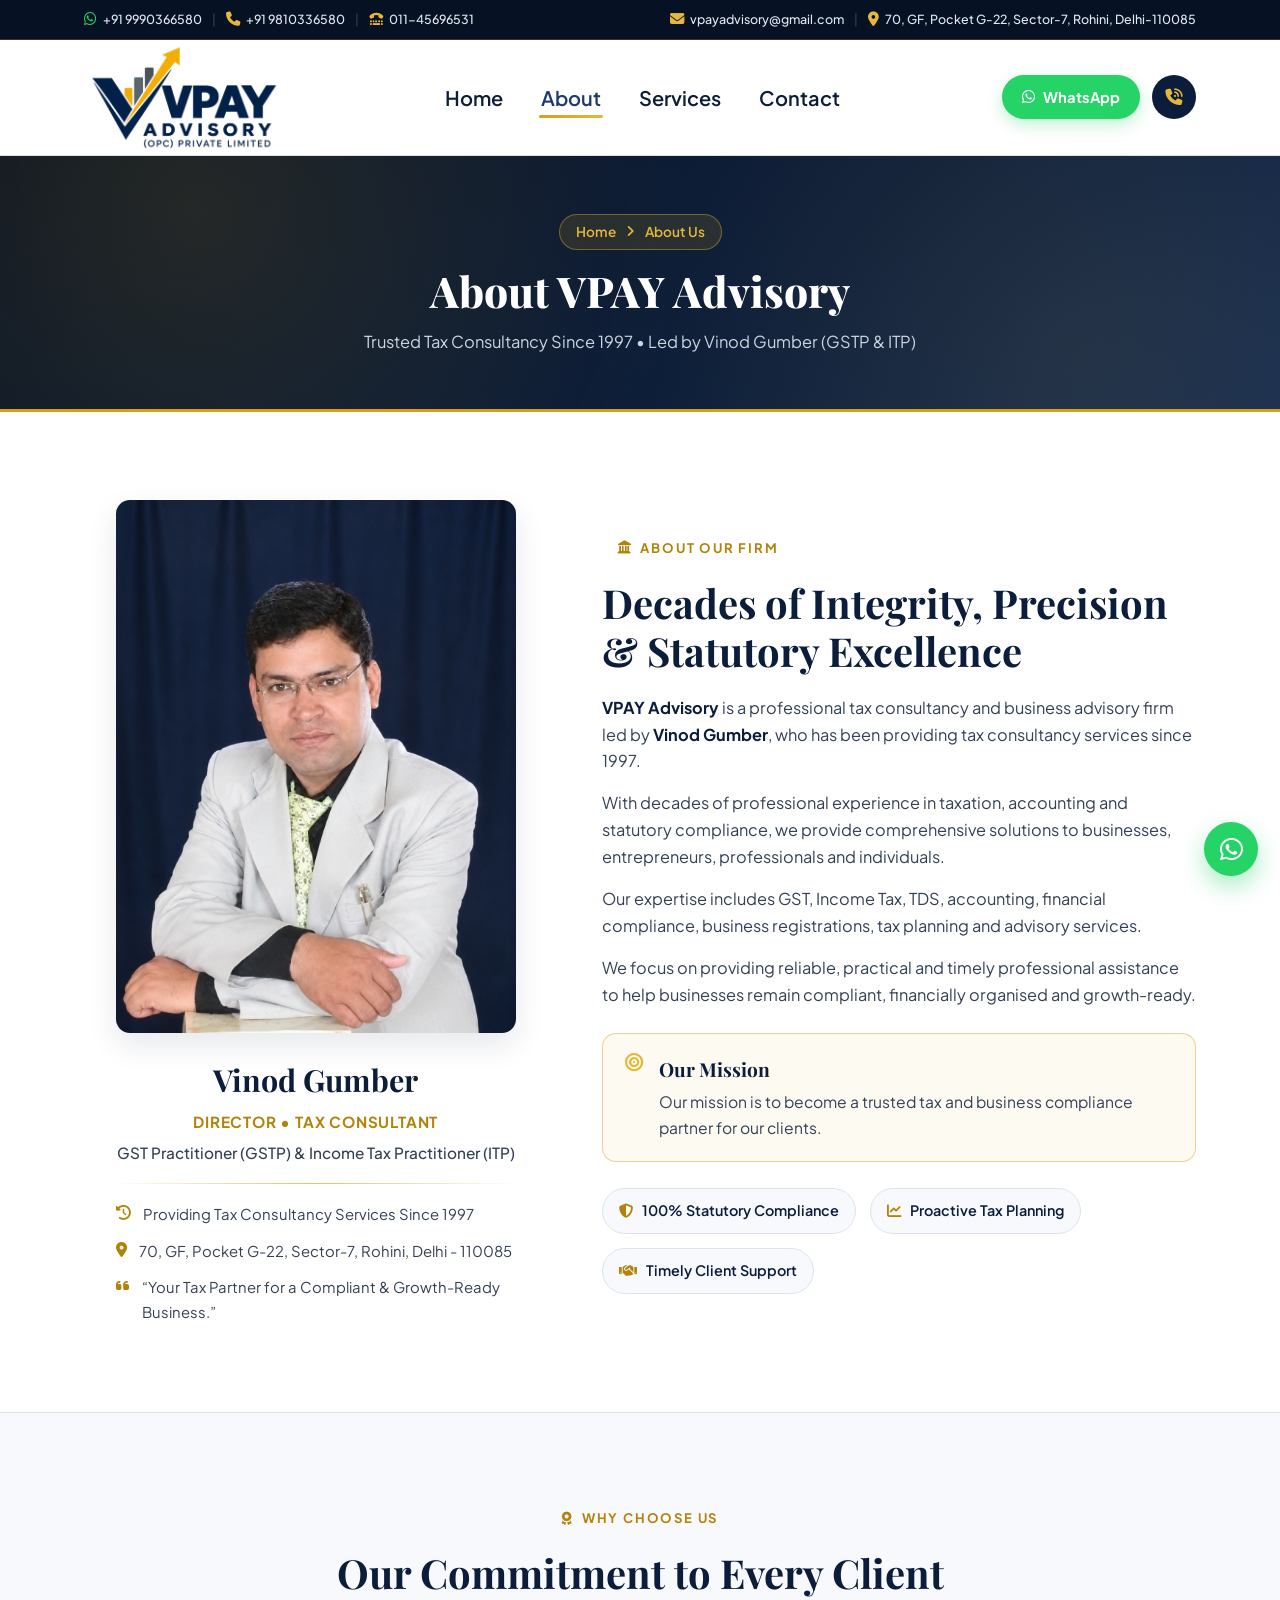
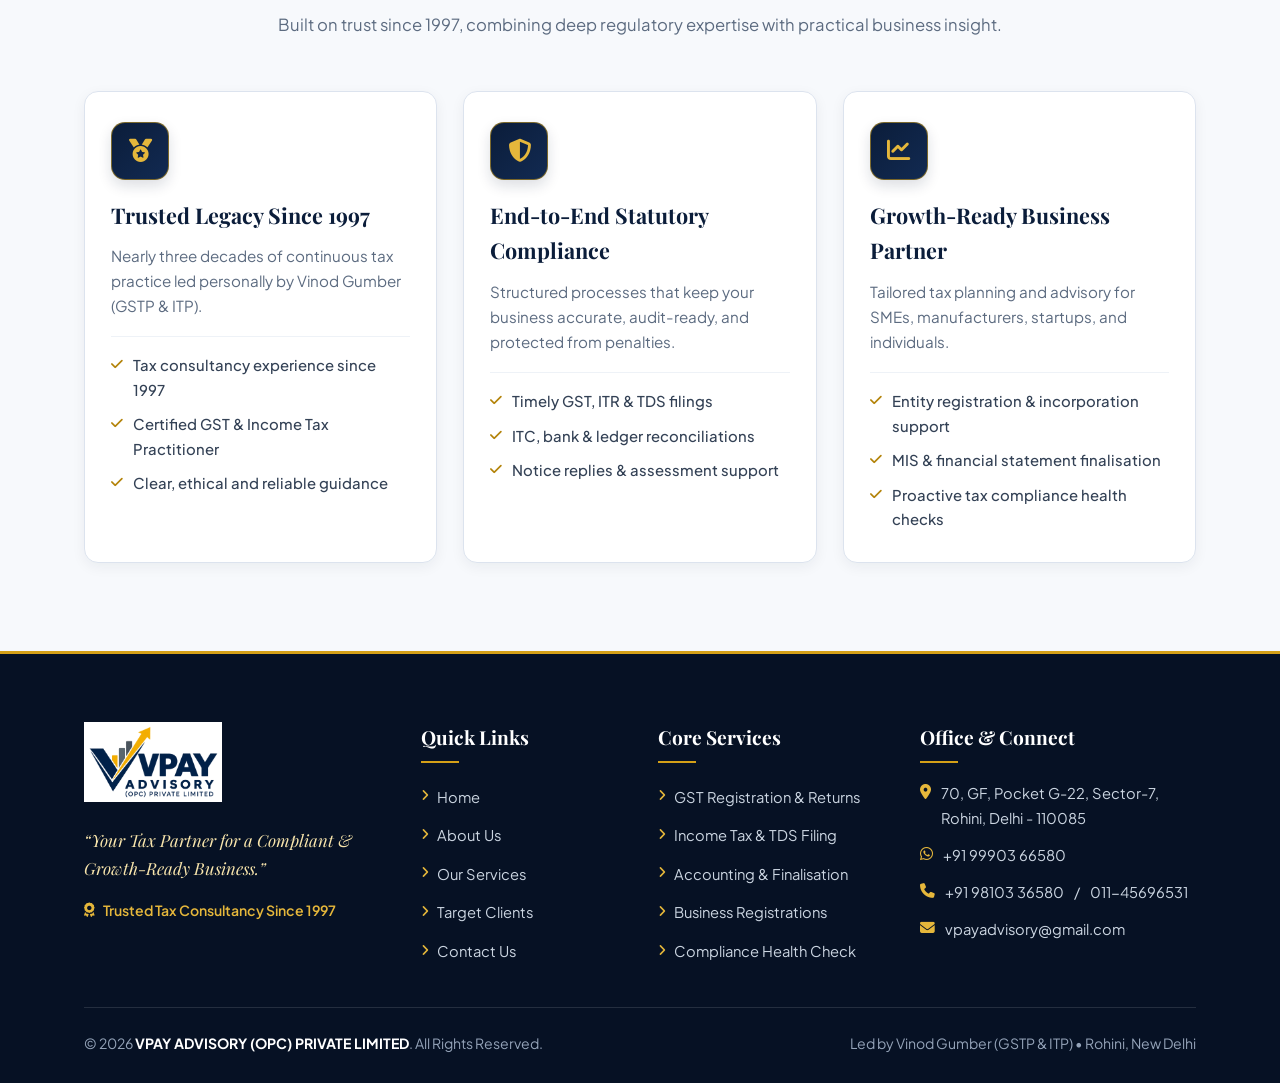
==== about.html @ 795fad79 "first commit" ====
<!DOCTYPE html>
<html lang="en">
<head>
    <meta charset="UTF-8">
    <meta name="viewport" content="width=device-width, initial-scale=1.0">
    <meta name="description" content="About VPAY Advisory (OPC) Private Limited - Trusted Tax Consultancy Since 1997 led by Vinod Gumber (GSTP & ITP) in Rohini, New Delhi.">
    <title>About Us | VPAY Advisory (OPC) Private Limited</title>

    <!-- Google Fonts: Playfair Display (Classic Serif Headings) & Plus Jakarta Sans (Clean Corporate Body) -->
    <link rel="preconnect" href="https://fonts.googleapis.com">
    <link rel="preconnect" href="https://fonts.gstatic.com" crossorigin>
    <link href="https://fonts.googleapis.com/css2?family=Playfair+Display:ital,wght@0,600;0,700;0,800;1,600&family=Plus+Jakarta+Sans:wght@400;500;600;700;800&display=swap" rel="stylesheet">

    <!-- Font Awesome Icons -->
    <link rel="stylesheet" href="https://cdnjs.cloudflare.com/ajax/libs/font-awesome/6.5.2/css/all.min.css" crossorigin="anonymous" referrerpolicy="no-referrer" />

    <!-- Animate.css -->
    <link rel="stylesheet" href="https://cdnjs.cloudflare.com/ajax/libs/animate.css/4.1.1/animate.min.css" />

    <!-- Project Stylesheets -->
    <link rel="stylesheet" href="style/style.css">
    <link rel="stylesheet" href="style/responsive.css">
</head>
<body>

    <!-- ================= TOPBAR ================= -->
    <div class="topbar" id="top">
        <div class="container topbar-inner">
            <div class="topbar-left">
                <a href="https://wa.me/919990366580" target="_blank" rel="noopener noreferrer" class="topbar-link" title="WhatsApp Us">
                    <i class="fa-brands fa-whatsapp"></i>
                    <span>+91 9990366580</span>
                </a>
                <span class="topbar-sep">|</span>
                <a href="tel:+919810336580" class="topbar-link" title="Call Mobile">
                    <i class="fa-solid fa-phone"></i>
                    <span>+91 9810336580</span>
                </a>
                <span class="topbar-sep">|</span>
                <a href="tel:01145696531" class="topbar-link" title="Call Office Landline">
                    <i class="fa-solid fa-tty"></i>
                    <span>011-45696531</span>
                </a>
            </div>

            <div class="topbar-right">
                <a href="mailto:vpayadvisory@gmail.com" class="topbar-link" title="Email VPAY Advisory">
                    <i class="fa-solid fa-envelope"></i>
                    <span>vpayadvisory@gmail.com</span>
                </a>
                <span class="topbar-sep">|</span>
                <a href="mailto:vinodstp@gmail.com" class="topbar-link topbar-email-alt" title="Email Vinod Gumber">
                    <i class="fa-regular fa-envelope"></i>
                    <span>vinodstp@gmail.com</span>
                </a>
                <span class="topbar-sep topbar-loc-sep">|</span>
                <a href="https://maps.app.goo.gl/ZeMpQtfTUURZ7Gvc9" target="_blank" rel="noopener noreferrer" class="topbar-link topbar-location" title="View Office Location on Google Maps">
                    <i class="fa-solid fa-location-dot"></i>
                    <span>70, GF, Pocket G-22, Sector-7, Rohini, Delhi-110085</span>
                </a>
            </div>
        </div>
    </div>

    <!-- ================= NAVBAR ================= -->
    <header class="navbar-wrapper" id="navbar">
        <div class="container navbar-inner">
            <a href="index.html" class="brand-logo" aria-label="VPAY Advisory Home">
                <img src="assets/vpay-logo.png" alt="VPAY Advisory (OPC) Private Limited Logo">
            </a>

            <nav class="nav-menu" id="navMenu" aria-label="Primary Navigation">
                <ul class="nav-links">
                    <li><a href="index.html" class="nav-link">Home</a></li>
                    <li><a href="about.html" class="nav-link active">About</a></li>
                    <li><a href="services.html" class="nav-link">Services</a></li>
                    <li><a href="contact.html" class="nav-link">Contact</a></li>
                </ul>
                <div class="nav-mobile-actions">
                    <a href="https://wa.me/919990366580" target="_blank" rel="noopener noreferrer" class="btn-whatsapp">
                        <i class="fa-brands fa-whatsapp"></i>
                        <span>WhatsApp</span>
                    </a>
                    <a href="tel:+919810336580" class="btn-call-icon" aria-label="Call +91 9810336580" title="Call +91 9810336580">
                        <i class="fa-solid fa-phone-volume"></i>
                    </a>
                </div>
            </nav>

            <div class="nav-actions">
                <a href="https://wa.me/919990366580" target="_blank" rel="noopener noreferrer" class="btn-whatsapp">
                    <i class="fa-brands fa-whatsapp"></i>
                    <span>WhatsApp</span>
                </a>
                <a href="tel:+919810336580" class="btn-call-icon" aria-label="Call +91 9810336580" title="Call +91 9810336580">
                    <i class="fa-solid fa-phone-volume"></i>
                </a>
                <button class="hamburger" id="hamburgerBtn" aria-label="Toggle Menu" aria-expanded="false">
                    <i class="fa-solid fa-bars"></i>
                </button>
            </div>
        </div>
    </header>

    <main>
        <!-- ================= PAGE BANNER ================= -->
        <section class="page-banner-section">
            <div class="hero-bg-pattern"></div>
            <div class="container">
                <div class="page-banner-inner">
                    <div class="page-breadcrumb animate__animated animate__fadeInUp">
                        <a href="index.html">Home</a>
                        <i class="fa-solid fa-angle-right"></i>
                        <span>About Us</span>
                    </div>
                    <h1 class="page-banner-title animate__animated animate__fadeInUp">About VPAY Advisory</h1>
                    <p class="page-banner-desc animate__animated animate__fadeInUp">
                        Trusted Tax Consultancy Since 1997 &bull; Led by Vinod Gumber (GSTP &amp; ITP)
                    </p>
                </div>
            </div>
        </section>

        <!-- ================= ABOUT US SECTION ================= -->
        <section class="about-section section-padding" id="about">
            <div class="container">
                <div class="about-grid">
                    <div class="about-visual-col">
                        <div class="director-showcase animate__animated animate__fadeInUp">
                            <div class="director-photo-wrap">
                                <img src="assets/ca.png" alt="Vinod Gumber - Director, GSTP &amp; ITP, VPAY Advisory" class="director-photo">
                            </div>

                            <div class="director-info-below">
                               
                                <h3>Vinod Gumber</h3>
                                <p class="director-role">Director &bull; Tax Consultant</p>
                                <p class="director-credentials">
                                    GST Practitioner (GSTP) &amp; Income Tax Practitioner (ITP)
                                </p>

                                <div class="director-divider"></div>

                                <ul class="director-meta-list">
                                    <li>
                                        <i class="fa-solid fa-clock-rotate-left"></i>
                                        <span>Providing Tax Consultancy Services Since 1997</span>
                                    </li>
                                    <li>
                                        <i class="fa-solid fa-location-dot"></i>
                                        <span>70, GF, Pocket G-22, Sector-7, Rohini, Delhi - 110085</span>
                                    </li>
                                    <li>
                                        <i class="fa-solid fa-quote-left"></i>
                                        <span>“Your Tax Partner for a Compliant &amp; Growth-Ready Business.”</span>
                                    </li>
                                </ul>
                            </div>
                        </div>
                    </div>

                    <div class="about-content-col">
                        <span class="section-eyebrow animate__animated animate__fadeInUp">
                            <i class="fa-solid fa-landmark"></i> About Our Firm
                        </span>
                        <h2 class="section-title animate__animated animate__fadeInUp">
                            Decades of Integrity, Precision &amp; Statutory Excellence
                        </h2>

                        <p class="about-paragraph animate__animated animate__fadeInUp">
                            <strong>VPAY Advisory</strong> is a professional tax consultancy and business advisory firm led by <strong>Vinod Gumber</strong>, who has been providing tax consultancy services since 1997.
                        </p>
                        <p class="about-paragraph animate__animated animate__fadeInUp">
                            With decades of professional experience in taxation, accounting and statutory compliance, we provide comprehensive solutions to businesses, entrepreneurs, professionals and individuals.
                        </p>
                        <p class="about-paragraph animate__animated animate__fadeInUp">
                            Our expertise includes GST, Income Tax, TDS, accounting, financial compliance, business registrations, tax planning and advisory services.
                        </p>
                        <p class="about-paragraph animate__animated animate__fadeInUp">
                            We focus on providing reliable, practical and timely professional assistance to help businesses remain compliant, financially organised and growth-ready.
                        </p>

                        <div class="mission-box animate__animated animate__fadeInUp">
                            <div class="mission-icon">
                                <i class="fa-solid fa-bullseye"></i>
                            </div>
                            <div>
                                <h4>Our Mission</h4>
                                <p>Our mission is to become a trusted tax and business compliance partner for our clients.</p>
                            </div>
                        </div>

                        <div class="about-pillars">
                            <div class="pillar-item animate__animated animate__fadeInUp">
                                <i class="fa-solid fa-shield-halved"></i>
                                <span>100% Statutory Compliance</span>
                            </div>
                            <div class="pillar-item animate__animated animate__fadeInUp">
                                <i class="fa-solid fa-chart-line"></i>
                                <span>Proactive Tax Planning</span>
                            </div>
                            <div class="pillar-item animate__animated animate__fadeInUp">
                                <i class="fa-solid fa-handshake"></i>
                                <span>Timely Client Support</span>
                            </div>
                        </div>
                    </div>
                </div>
            </div>
        </section>

        <!-- ================= WHY CHOOSE VPAY ADVISORY (3 BOXES) ================= -->
        <section class="about-more-section section-padding">
            <div class="container">
                <div class="section-header text-center">
                    <span class="section-eyebrow animate__animated animate__fadeInUp">
                        <i class="fa-solid fa-award"></i> Why Choose Us
                    </span>
                    <h2 class="section-title animate__animated animate__fadeInUp">
                        Our Commitment to Every Client
                    </h2>
                    <p class="section-desc animate__animated animate__fadeInUp">
                        Built on trust since 1997, combining deep regulatory expertise with practical business insight.
                    </p>
                </div>

                <div class="about-more-grid">
                    <!-- Box 1 -->
                    <article class="about-more-card animate__animated animate__fadeInUp">
                        <div class="about-more-icon">
                            <i class="fa-solid fa-medal"></i>
                        </div>
                        <h3>Trusted Legacy Since 1997</h3>
                        <p>
                            Nearly three decades of continuous tax practice led personally by Vinod Gumber (GSTP &amp; ITP).
                        </p>
                        <ul class="about-more-list">
                            <li><i class="fa-solid fa-check"></i> Tax consultancy experience since 1997</li>
                            <li><i class="fa-solid fa-check"></i> Certified GST &amp; Income Tax Practitioner</li>
                            <li><i class="fa-solid fa-check"></i> Clear, ethical and reliable guidance</li>
                        </ul>
                    </article>

                    <!-- Box 2 -->
                    <article class="about-more-card animate__animated animate__fadeInUp">
                        <div class="about-more-icon">
                            <i class="fa-solid fa-shield-halved"></i>
                        </div>
                        <h3>End-to-End Statutory Compliance</h3>
                        <p>
                            Structured processes that keep your business accurate, audit-ready, and protected from penalties.
                        </p>
                        <ul class="about-more-list">
                            <li><i class="fa-solid fa-check"></i> Timely GST, ITR &amp; TDS filings</li>
                            <li><i class="fa-solid fa-check"></i> ITC, bank &amp; ledger reconciliations</li>
                            <li><i class="fa-solid fa-check"></i> Notice replies &amp; assessment support</li>
                        </ul>
                    </article>

                    <!-- Box 3 -->
                    <article class="about-more-card animate__animated animate__fadeInUp">
                        <div class="about-more-icon">
                            <i class="fa-solid fa-chart-line"></i>
                        </div>
                        <h3>Growth-Ready Business Partner</h3>
                        <p>
                            Tailored tax planning and advisory for SMEs, manufacturers, startups, and individuals.
                        </p>
                        <ul class="about-more-list">
                            <li><i class="fa-solid fa-check"></i> Entity registration &amp; incorporation support</li>
                            <li><i class="fa-solid fa-check"></i> MIS &amp; financial statement finalisation</li>
                            <li><i class="fa-solid fa-check"></i> Proactive tax compliance health checks</li>
                        </ul>
                    </article>
                </div>
            </div>
        </section>
    </main>

    <!-- ================= FOOTER ================= -->
    <footer class="footer">
        <div class="container">
            <div class="footer-grid">
                <div class="footer-brand">
                    <div class="footer-logo-box">
                        <img src="assets/vpay-logo.png" alt="VPAY Advisory Logo">
                    </div>
                    <p class="footer-tagline">
                        “Your Tax Partner for a Compliant &amp; Growth-Ready Business.”
                    </p>
                    <p class="footer-trust">
                        <i class="fa-solid fa-award"></i> Trusted Tax Consultancy Since 1997
                    </p>
                </div>

                <div class="footer-col">
                    <h4>Quick Links</h4>
                    <ul class="footer-links">
                        <li><a href="index.html"><i class="fa-solid fa-angle-right"></i> Home</a></li>
                        <li><a href="about.html"><i class="fa-solid fa-angle-right"></i> About Us</a></li>
                        <li><a href="services.html"><i class="fa-solid fa-angle-right"></i> Our Services</a></li>
                        <li><a href="index.html#clients"><i class="fa-solid fa-angle-right"></i> Target Clients</a></li>
                        <li><a href="contact.html"><i class="fa-solid fa-angle-right"></i> Contact Us</a></li>
                    </ul>
                </div>

                <div class="footer-col">
                    <h4>Core Services</h4>
                    <ul class="footer-links">
                        <li><a href="services.html"><i class="fa-solid fa-angle-right"></i> GST Registration &amp; Returns</a></li>
                        <li><a href="services.html"><i class="fa-solid fa-angle-right"></i> Income Tax &amp; TDS Filing</a></li>
                        <li><a href="services.html"><i class="fa-solid fa-angle-right"></i> Accounting &amp; Finalisation</a></li>
                        <li><a href="services.html"><i class="fa-solid fa-angle-right"></i> Business Registrations</a></li>
                        <li><a href="services.html"><i class="fa-solid fa-angle-right"></i> Compliance Health Check</a></li>
                    </ul>
                </div>

                <div class="footer-col">
                    <h4>Office &amp; Connect</h4>
                    <ul class="footer-contact-list">
                        <li>
                            <i class="fa-solid fa-location-dot"></i>
                            <a href="https://maps.app.goo.gl/ZeMpQtfTUURZ7Gvc9" target="_blank" rel="noopener noreferrer">
                                70, GF, Pocket G-22, Sector-7, Rohini, Delhi - 110085
                            </a>
                        </li>
                        <li>
                            <i class="fa-brands fa-whatsapp"></i>
                            <a href="https://wa.me/919990366580" target="_blank" rel="noopener noreferrer">+91 99903 66580</a>
                        </li>
                        <li>
                            <i class="fa-solid fa-phone"></i>
                            <a href="tel:+919810336580">+91 98103 36580</a> / <a href="tel:01145696531">011-45696531</a>
                        </li>
                        <li>
                            <i class="fa-solid fa-envelope"></i>
                            <a href="mailto:vpayadvisory@gmail.com">vpayadvisory@gmail.com</a>
                        </li>
                    </ul>
                </div>
            </div>

            <div class="footer-bottom">
                <p>&copy; <span id="currentYear">2026</span> <strong>VPAY ADVISORY (OPC) PRIVATE LIMITED</strong>. All Rights Reserved.</p>
                <p class="footer-director">Led by Vinod Gumber (GSTP &amp; ITP) &bull; Rohini, New Delhi</p>
            </div>
        </div>
    </footer>

    <!-- Back to Top & Floating WhatsApp -->
    <a href="https://wa.me/919990366580" target="_blank" rel="noopener noreferrer" class="floating-whatsapp" aria-label="Chat on WhatsApp" title="Chat on WhatsApp">
        <i class="fa-brands fa-whatsapp"></i>
    </a>
    <button id="backToTop" class="back-to-top" aria-label="Back to Top" title="Back to Top">
        <i class="fa-solid fa-chevron-up"></i>
    </button>

    <script src="script/script.js"></script>
</body>
</html>
---- style/style.css ----
/* ==========================================================================
   VPAY ADVISORY (OPC) PRIVATE LIMITED - MAIN STYLESHEET
   Palette: Dark Navy Blue, Gold, White
   Style: Classic, Elegant, Premium, Clean & Professional
   ========================================================================== */

:root {
    --navy-950: #061124;
    --navy-900: #0b1d3a;
    --navy-800: #122a52;
    --navy-700: #1c3b6e;
    --gold-500: #d4a017;
    --gold-400: #e5b73b;
    --gold-600: #b38309;
    --gold-100: #fbf4e0;
    --gold-50: #fdfaf2;
    --white: #ffffff;
    --off-white: #f7f9fc;
    --slate-100: #eef2f7;
    --slate-200: #dce3ee;
    --slate-500: #5c6b80;
    --slate-700: #334155;
    --text-dark: #0f172a;
    --whatsapp: #25d366;
    --whatsapp-dark: #1ebe57;

    --font-heading: 'Playfair Display', Georgia, serif;
    --font-body: 'Plus Jakarta Sans', -apple-system, BlinkMacSystemFont, 'Segoe UI', sans-serif;

    --shadow-sm: 0 4px 14px rgba(11, 29, 58, 0.06);
    --shadow-md: 0 12px 30px rgba(11, 29, 58, 0.1);
    --shadow-lg: 0 20px 50px rgba(6, 17, 36, 0.22);
    --radius-sm: 8px;
    --radius-md: 14px;
    --radius-lg: 20px;
    --transition: all 0.3s cubic-bezier(0.25, 0.8, 0.25, 1);
}

/* Reset & Base */
*,
*::before,
*::after {
    box-sizing: border-box;
    margin: 0;
    padding: 0;
}

html {
    scroll-behavior: smooth;
    font-size: 16px;
}

body {
    font-family: var(--font-body);
    color: var(--text-dark);
    background-color: var(--white);
    line-height: 1.65;
    overflow-x: hidden;
    -webkit-font-smoothing: antialiased;
}
::-webkit-scrollbar {
    width: 3.5px;
}

::-webkit-scrollbar-track {
    background: #ffffff;
}

::-webkit-scrollbar-thumb {
    background: #061124;
    border-radius: 10px;
}

::-webkit-scrollbar-thumb:hover {
    background: #061124de;
}
img {
    max-width: 100%;
    height: auto;
    display: block;
}

a {
    color: inherit;
    text-decoration: none;
    transition: var(--transition);
}

ul {
    list-style: none;
}

.container {
    width: 100%;
    max-width: 1320px;
    margin: 0 auto;
    padding: 0 24px;
}

.section-padding {
    padding: 88px 0;
}

.text-center {
    text-align: center;
}

/* Scroll Reveal Helper (used with Animate.css animate__fadeInUp) */
.reveal-pending {
    opacity: 0;
}

/* Shared Section Typography */
.section-header {
    max-width: 760px;
    margin: 0 auto 52px;
}

.section-eyebrow {
    display: inline-flex;
    align-items: center;
    gap: 8px;
    font-size: 0.82rem;
    font-weight: 700;
    text-transform: uppercase;
    letter-spacing: 1.8px;
    color: var(--gold-600);
    /* background-color: var(--gold-100); */
    /* border: 1px solid rgba(212, 160, 23, 0.35); */
    padding: 6px 16px;
    border-radius: 50px;
    margin-bottom: 14px;
}

.section-title {
    font-family: var(--font-heading);
    font-size: 2.5rem;
    font-weight: 700;
    color: var(--navy-900);
    line-height: 1.2;
    margin-bottom: 14px;
}

.section-desc {
    color: var(--slate-500);
    font-size: 1.04rem;
}

/* Buttons */
.btn-primary-gold {
    display: inline-flex;
    align-items: center;
    justify-content: center;
    gap: 10px;
    background: linear-gradient(135deg, var(--gold-400), var(--gold-500));
    color: #fff;
    font-weight: 700;
    font-size: 0.96rem;
    padding: 14px 28px;
    border-radius: var(--radius-sm);
    border: 1px solid var(--gold-400);
    box-shadow: 0 8px 20px rgba(212, 160, 23, 0.28);
    cursor: pointer;
    transition: var(--transition);
}

.btn-primary-gold:hover {
    background: linear-gradient(135deg, #f0c54d, var(--gold-400));
    transform: translateY(-2px);
    box-shadow: 0 12px 26px rgba(212, 160, 23, 0.38);
}

.btn-outline-light {
    display: inline-flex;
    align-items: center;
    justify-content: center;
    gap: 10px;
    background: transparent;
    color: var(--white);
    font-weight: 600;
    font-size: 0.96rem;
    padding: 14px 26px;
    border-radius: var(--radius-sm);
    border: 1.5px solid rgba(255, 255, 255, 0.4);
    cursor: pointer;
    transition: var(--transition);
}

.btn-outline-light:hover {
    border-color: var(--gold-400);
    color: var(--gold-400);
    background: rgba(255, 255, 255, 0.06);
    transform: translateY(-2px);
}

.btn-navy-outline {
    display: inline-flex;
    align-items: center;
    justify-content: center;
    gap: 10px;
    background: transparent;
    color: var(--navy-900);
    font-weight: 700;
    font-size: 0.96rem;
    padding: 14px 24px;
    border-radius: var(--radius-sm);
    border: 1.5px solid var(--navy-900);
    cursor: pointer;
    transition: var(--transition);
}

.btn-navy-outline:hover {
    background: var(--navy-900);
    color: var(--white);
}

/* ==========================================================================
   1. TOPBAR
   ========================================================================== */
.topbar {
    background-color: var(--navy-950);
    color: #e2e8f0;
    font-size: 0.83rem;
    border-bottom: 1px solid rgba(212, 160, 23, 0.25);
    padding: 9px 0;
}

.topbar-inner {
    display: flex;
    align-items: center;
    justify-content: space-between;
    gap: 16px;
    flex-wrap: wrap;
}

.topbar-left,
.topbar-right {
    display: flex;
    align-items: center;
    flex-wrap: wrap;
    gap: 10px;
}

.topbar-link {
    display: inline-flex;
    align-items: center;
    gap: 6px;
    color: #e2e8f0;
    font-weight: 500;
}

.topbar-link i {
    color: var(--gold-400);
    font-size: 0.9rem;
}

.topbar-link .fa-whatsapp {
    color: var(--whatsapp);
}

.topbar-link:hover {
    color: var(--gold-400);
}

.topbar-sep {
    color: rgba(255, 255, 255, 0.22);
    user-select: none;
}

/* ==========================================================================
   2. NAVBAR
   ========================================================================== */
.navbar-wrapper {
    position: sticky;
    top: 0;
    z-index: 1000;
    background-color: rgba(255, 255, 255, 0.97);
    backdrop-filter: blur(10px);
    border-bottom: 1px solid var(--slate-200);
    transition: var(--transition);
}

.navbar-wrapper.scrolled {
    box-shadow: 0 8px 24px rgba(11, 29, 58, 0.1);
}

.navbar-inner {
    display: flex;
    align-items: center;
    justify-content: space-between;
    /* height: 82px; */
    gap: 24px;
}

.brand-logo img {
    height: 115px;
    width: auto;
    object-fit: contain;
}

.nav-menu {
    display: flex;
    align-items: center;
}

.nav-links {
    display: flex;
    align-items: center;
    gap: 34px;
}

.nav-link {
    position: relative;
    font-weight: 600;
    font-size: 20px;
    color: var(--navy-900);
    padding: 8px 2px;
}

.nav-link::after {
    content: "";
    position: absolute;
    left: 0;
    bottom: 0;
    width: 0;
    height: 2.5px;
    background: linear-gradient(90deg, var(--gold-500), var(--gold-400));
    transition: width 0.3s ease;
    border-radius: 2px;
}

.nav-link:hover,
.nav-link.active {
    color: var(--navy-700);
}

.nav-link:hover::after,
.nav-link.active::after {
    width: 100%;
}

.nav-actions {
    display: flex;
    align-items: center;
    gap: 12px;
}

.nav-mobile-actions {
    display: none;
}

.btn-whatsapp {
    display: inline-flex;
    align-items: center;
    gap: 8px;
    background-color: var(--whatsapp);
    color: var(--white);
    font-weight: 700;
    font-size: 0.92rem;
    padding: 10px 20px;
    border-radius: 50px;
    box-shadow: 0 6px 16px rgba(37, 211, 102, 0.28);
}

.btn-whatsapp:hover {
    background-color: var(--whatsapp-dark);
    transform: translateY(-2px);
}

.btn-call-icon {
    display: inline-flex;
    align-items: center;
    justify-content: center;
    width: 44px;
    height: 44px;
    border-radius: 50%;
    background-color: var(--navy-900);
    color: var(--gold-400);
    /* border: 1.5px solid var(--gold-500); */
    font-size: 1.05rem;
}

.btn-call-icon:hover {
    background-color: var(--gold-500);
    color: var(--navy-950);
    transform: translateY(-2px);
}

.hamburger {
    display: none;
    align-items: center;
    justify-content: center;
    width: 54px;
    height: 54px;
    border-radius: var(--radius-sm);
    /* background-color: var(--off-white); */
    /* border: 1px solid var(--slate-200); */
    border: 0;
    background-color: transparent;
    color: var(--navy-900);
    font-size: 1.25rem;
    cursor: pointer;
}

/* ==========================================================================
   3. HERO & CLIENT BANNER SECTION
   ========================================================================== */
.hero-section {
    position: relative;
    background: linear-gradient(135deg, var(--navy-950) 0%, var(--navy-900) 58%, var(--navy-800) 100%);
    color: var(--white);
    padding: 68px 0 84px;
    overflow: hidden;
}

.hero-bg-pattern {
    position: absolute;
    inset: 0;
    background-image:
        radial-gradient(circle at 15% 20%, rgba(212, 160, 23, 0.14) 0%, transparent 45%),
        radial-gradient(circle at 85% 80%, rgba(229, 183, 59, 0.1) 0%, transparent 45%);
    pointer-events: none;
}

.hero-grid {
    position: relative;
    z-index: 2;
    display: grid;
    grid-template-columns: 1.02fr 1.12fr;
    align-items: center;
    gap: 44px;
}

.hero-badge {
    display: inline-flex;
    align-items: center;
    gap: 9px;
    /* background: rgba(212, 160, 23, 0.16); */
    /* border: 1px solid rgba(229, 183, 59, 0.55); */
    color: var(--gold-400);
    font-weight: 700;
    font-size: 0.88rem;
    letter-spacing: 0.6px;
    padding: 8px 0px;
    border-radius: 50px;
    margin-bottom: 20px;
}

.hero-title {
    font-family: var(--font-heading);
    font-size: 3.15rem;
    font-weight: 800;
    line-height: 1.12;
    letter-spacing: 0.5px;
    color: var(--white);
    margin-bottom: 14px;
}

.hero-subtitle-legal {
    display: block;
    font-family: var(--font-body);
    font-size: 1.12rem;
    font-weight: 600;
    letter-spacing: 3px;
    color: var(--gold-400);
    margin-top: 8px;
}

.hero-tagline {
    font-family: var(--font-heading);
    font-style: italic;
    font-size: 1.32rem;
    color: #f8e5ac;
    margin-bottom: 16px;
    padding-left: 16px;
    border-left: 3px solid var(--gold-400);
}

.hero-lead {
    color: #cbd5e1;
    font-size: 1rem;
    max-width: 580px;
    margin-bottom: 28px;
}

.hero-lead strong {
    color: var(--white);
}

.hero-cta-group {
    display: flex;
    align-items: center;
    flex-wrap: wrap;
    gap: 14px;
    margin-bottom: 34px;
}

.hero-highlights {
    display: grid;
    grid-template-columns: repeat(3, 1fr);
    gap: 14px;
    padding-top: 22px;
    border-top: 1px solid rgba(255, 255, 255, 0.14);
}

.hero-highlight-item {
    display: flex;
    align-items: center;
    gap: 11px;
}

.hero-highlight-item i {
    width: 38px;
    height: 38px;
    border-radius: 10px;
    /* background: rgba(212, 160, 23, 0.16); */
    /* border: 1px solid rgba(229, 183, 59, 0.35); */
    color: var(--gold-400);
    display: inline-flex;
    align-items: center;
    justify-content: center;
    font-size: 1rem;
    flex-shrink: 0;
}

.hero-highlight-item strong {
    display: block;
    font-size: 0.92rem;
    color: var(--white);
    line-height: 1.2;
}

.hero-highlight-item span {
    font-size: 0.78rem;
    color: #94a3b8;
}

/* Client Banner Showcase */
.hero-banner-wrap {
    display: flex;
    flex-direction: column;
    gap: 14px;
}

.banner-frame {
    position: relative;
    /* border-radius: var(--radius-lg); */
    padding: 7px;
    /* background: linear-gradient(135deg, var(--gold-400), rgba(212, 160, 23, 0.35), var(--gold-500)); */
    /* box-shadow: var(--shadow-lg); */
}

.banner-img {
    width: 100%;
    border-radius: 14px;
    object-fit: cover;
}

.banner-caption-strip {
    display: flex;
    align-items: center;
    justify-content: center;
    flex-wrap: wrap;
    gap: 20px;
    /* background: rgba(255, 255, 255, 0.07); */
    /* border: 1px solid rgba(229, 183, 59, 0.3); */
    border-radius: 50px;
    padding: 10px 20px;
    font-size: 0.88rem;
    font-weight: 600;
    color: #f8fafc;
}

.banner-caption-strip span {
    display: inline-flex;
    align-items: center;
    gap: 7px;
}

.banner-caption-strip i {
    color: var(--gold-400);
}

/* ==========================================================================
   4. PROFILE TRUST STRIP
   ========================================================================== */
.profile-strip-section {
    background-color: var(--off-white);
    padding: 36px 0;
    border-bottom: 1px solid var(--slate-200);
}

.profile-strip-grid {
    display: grid;
    grid-template-columns: repeat(4, 1fr);
    gap: 20px;
}

.profile-stat-card {
    display: flex;
    align-items: center;
    gap: 15px;
    background: var(--white);
    padding: 20px;
    border-radius: var(--radius-md);
    border: 1px solid var(--slate-200);
    /* border-left: 4px solid var(--gold-500); */
    box-shadow: var(--shadow-sm);
}

.stat-icon {
    width: 48px;
    height: 48px;
    border-radius: 12px;
    background: var(--navy-900);
    color: var(--gold-400);
    display: flex;
    align-items: center;
    justify-content: center;
    font-size: 1.2rem;
    flex-shrink: 0;
}

.stat-label {
    display: block;
    font-size: 0.76rem;
    text-transform: uppercase;
    letter-spacing: 0.8px;
    font-weight: 700;
    color: var(--gold-600);
    margin-bottom: 3px;
}

.stat-info h3 {
    font-size: 0.96rem;
    font-weight: 700;
    color: var(--navy-900);
    line-height: 1.3;
}

/* ==========================================================================
   5. ABOUT US SECTION
   ========================================================================== */
.about-section {
    background-color: var(--white);
}

.about-grid {
    display: grid;
    grid-template-columns: 0.92fr 1.18fr;
    align-items: center;
    gap: 54px;
}

.director-showcase {
    max-width: 400px;
    margin: 0 auto;
    text-align: center;
}

.director-photo-wrap {
    margin-bottom: 22px;
}

.director-photo {
    width: 100%;
    height: auto;
    border-radius: var(--radius-md);
    box-shadow: var(--shadow-md);
    object-fit: cover;
}

.director-info-below {
    text-align: center;
}

.legacy-pill {
    display: inline-flex;
    align-items: center;
    gap: 6px;
    background: linear-gradient(135deg, var(--gold-400), var(--gold-500));
    color: var(--navy-950);
    font-size: 0.8rem;
    font-weight: 800;
    padding: 6px 14px;
    border-radius: 50px;
    margin-bottom: 12px;
}

.director-info-below h3 {
    font-family: var(--font-heading);
    font-size: 1.9rem;
    color: var(--navy-900);
    margin-bottom: 4px;
}

.director-role {
    color: var(--gold-600);
    font-weight: 700;
    font-size: 0.95rem;
    letter-spacing: 0.8px;
    text-transform: uppercase;
    margin-bottom: 6px;
}

.director-credentials {
    color: var(--slate-700);
    font-size: 0.96rem;
    font-weight: 500;
}

.director-divider {
    height: 1px;
    background: linear-gradient(90deg, transparent, rgba(212, 160, 23, 0.65), transparent);
    margin: 18px 0;
}

.director-meta-list {
    text-align: left;
    display: flex;
    flex-direction: column;
    gap: 12px;
}

.director-meta-list li {
    display: flex;
    align-items: flex-start;
    gap: 12px;
    font-size: 0.93rem;
    color: var(--slate-700);
}

.director-meta-list li i {
    color: var(--gold-600);
    margin-top: 4px;
    flex-shrink: 0;
}

.about-content-col .section-title {
    margin-bottom: 20px;
}

.about-paragraph {
    color: var(--slate-700);
    margin-bottom: 15px;
    font-size: 1.02rem;
}

.about-paragraph strong {
    color: var(--navy-900);
}

.mission-box {
    display: flex;
    align-items: flex-start;
    gap: 16px;
    background: var(--gold-50);
    border: 1px solid rgba(212, 160, 23, 0.45);
    /* border-left: 5px solid var(--gold-500); */
    border-radius: var(--radius-md);
    padding: 20px 22px;
    margin: 24px 0 26px;
}

.mission-icon {
    /* width: 44px;
    height: 44px; */
    border-radius: 10px;
    /* background: var(--navy-900); */
    color: var(--gold-400);
    display: flex;
    align-items: center;
    justify-content: center;
    font-size: 1.15rem;
    flex-shrink: 0;
}

.mission-box h4 {
    font-family: var(--font-heading);
    color: var(--navy-900);
    font-size: 1.2rem;
    margin-bottom: 4px;
}

.mission-box p {
    color: var(--slate-700);
    font-size: 0.98rem;
}

.about-pillars {
    display: flex;
    flex-wrap: wrap;
    gap: 14px;
}

.pillar-item {
    display: inline-flex;
    align-items: center;
    gap: 9px;
    background: var(--off-white);
    border: 1px solid var(--slate-200);
    padding: 10px 16px;
    border-radius: 50px;
    font-size: 0.9rem;
    font-weight: 600;
    color: var(--navy-900);
}

.pillar-item i {
    color: var(--gold-600);
}

/* ==========================================================================
   6. SERVICES SECTION
   ========================================================================== */
.services-section {
    background-color: var(--off-white);
    border-top: 1px solid var(--slate-200);
    border-bottom: 1px solid var(--slate-200);
}

.service-filters {
    display: flex;
    align-items: center;
    justify-content: center;
    flex-wrap: wrap;
    gap: 10px;
    margin-bottom: 40px;
}

.filter-btn {
    display: inline-flex;
    align-items: center;
    gap: 8px;
    background: var(--white);
    color: var(--navy-900);
    border: 1px solid var(--slate-200);
    padding: 10px 18px;
    border-radius: 50px;
    font-family: var(--font-body);
    font-size: 0.88rem;
    font-weight: 600;
    cursor: pointer;
    transition: var(--transition);
}

.filter-btn i {
    color: var(--gold-600);
}

.filter-btn:hover {
    border-color: var(--gold-500);
    color: var(--navy-900);
}

.filter-btn.active {
    background: var(--navy-900);
    color: var(--white);
    border-color: var(--navy-900);
    box-shadow: 0 6px 16px rgba(11, 29, 58, 0.18);
}

.filter-btn.active i {
    color: var(--gold-400);
}

.services-grid {
    display: grid;
    grid-template-columns: repeat(3, 1fr);
    gap: 26px;
}

.service-card {
    background: var(--white);
    border: 1px solid var(--slate-200);
    /* border-top: 4px solid var(--navy-900); */
    border-radius: var(--radius-md);
    padding: 28px;
    display: flex;
    flex-direction: column;
    box-shadow: var(--shadow-sm);
    transition: var(--transition);
}

.service-card:hover {
    transform: translateY(-6px);
    border-top-color: var(--gold-500);
    box-shadow: var(--shadow-md);
}

.service-card.hidden-card {
    display: none;
}

.service-card-header {
    display: flex;
    align-items: center;
    gap: 16px;
    padding-bottom: 18px;
    margin-bottom: 18px;
    border-bottom: 1px solid var(--slate-100);
}

.service-logo-badge {
    /* width: 58px;
    height: 58px; */
    border-radius: 14px;
    /* background: linear-gradient(135deg, var(--navy-900), var(--navy-800)); */
    color: var(--gold-400);
    /* border: 1.5px solid rgba(212, 160, 23, 0.55); */
    display: flex;
    align-items: center;
    justify-content: center;
    font-size: 1.5rem;
    flex-shrink: 0;
    /* box-shadow: 0 6px 14px rgba(11, 29, 58, 0.15); */
}

.service-code {
    display: block;
    font-size: 0.74rem;
    font-weight: 700;
    text-transform: uppercase;
    letter-spacing: 1.2px;
    color: var(--gold-600);
    margin-bottom: 3px;
}

.service-heading-group h3 {
    font-family: var(--font-heading);
    font-size: 1.32rem;
    color: var(--navy-900);
    line-height: 1.25;
}

.service-list {
    display: flex;
    flex-direction: column;
    gap: 10px;
    margin-bottom: 24px;
    flex: 1;
}

.service-list li {
    display: flex;
    align-items: flex-start;
    gap: 10px;
    font-size: 0.94rem;
    color: var(--slate-700);
}

.service-list li i {
    color: var(--gold-600);
    font-size: 0.82rem;
    margin-top: 5px;
    flex-shrink: 0;
}

.service-card-footer {
    padding-top: 16px;
    border-top: 1px solid var(--slate-100);
}

.service-cta {
    display: inline-flex;
    align-items: center;
    gap: 8px;
    font-size: 0.92rem;
    font-weight: 700;
    color: var(--navy-900);
}

.service-cta i {
    color: var(--gold-600);
    transition: transform 0.25s ease;
}

.service-cta:hover {
    color: var(--gold-600);
}

.service-cta:hover i {
    transform: translateX(4px);
}

/* Callout Service Card */
.service-cta-card {
    background: linear-gradient(155deg, var(--navy-900) 0%, var(--navy-950) 100%);
    border-top-color: var(--gold-400);
    color: var(--white);
    justify-content: center;
}

.service-cta-inner {
    text-align: center;
    display: flex;
    flex-direction: column;
    align-items: center;
    gap: 16px;
}

.service-logo-badge.gold-badge {
    /* background: linear-gradient(135deg, var(--gold-400), var(--gold-500)); */
    color: #fff;
    /* width: 66px;
    height: 66px; */
    font-size: 1.7rem;
}

.service-cta-inner h3 {
    font-family: var(--font-heading);
    font-size: 1.55rem;
    color: var(--white);
}

.service-cta-inner p {
    color: #cbd5e1;
    font-size: 0.95rem;
}

.cta-card-actions {
    display: flex;
    flex-direction: column;
    width: 100%;
    gap: 12px;
    margin-top: 6px;
}

/* ==========================================================================
   7. TARGET CLIENTS SECTION
   ========================================================================== */
.clients-section {
    background-color: var(--white);
}

.clients-grid {
    display: grid;
    grid-template-columns: repeat(4, 1fr);
    gap: 22px;
}

.client-card {
    background: var(--off-white);
    border: 1px solid var(--slate-200);
    border-radius: var(--radius-md);
    padding: 28px 22px;
    text-align: center;
    transition: var(--transition);
}

.client-card:hover {
    background: var(--navy-900);
    border-color: var(--navy-900);
    transform: translateY(-5px);
    box-shadow: var(--shadow-md);
}

.client-icon {
    width: 60px;
    height: 60px;
    margin: 0 auto 16px;
    border-radius: 50%;
    background: var(--white);
    border: 1.5px solid rgba(212, 160, 23, 0.55);
    color: var(--navy-900);
    display: flex;
    align-items: center;
    justify-content: center;
    font-size: 1.4rem;
    transition: var(--transition);
}

.client-card:hover .client-icon {
    background: var(--gold-500);
    color: var(--navy-950);
    border-color: var(--gold-400);
}

.client-card h3 {
    font-size: 1.02rem;
    font-weight: 700;
    color: var(--navy-900);
    line-height: 1.4;
    transition: var(--transition);
}

.client-card:hover h3 {
    color: var(--white);
}

/* ==========================================================================
   8. CONTACT SECTION
   ========================================================================== */
.contact-section {
    background: linear-gradient(180deg, var(--off-white) 0%, #eef3f9 100%);
    border-top: 1px solid var(--slate-200);
}

.contact-grid {
    display: grid;
    grid-template-columns: 0.95fr 1.15fr;
    gap: 32px;
    align-items: stretch;
}

.contact-map-card {
    background: var(--white);
    border-radius: var(--radius-lg);
    overflow: hidden;
    border: 1px solid var(--slate-200);
    box-shadow: var(--shadow-md);
    display: flex;
    min-height: 100%;
}

.contact-map-card iframe {
    width: 100%;
    height: 100%;
    min-height: 450px;
    border: 0;
    display: block;
}

/* ==========================================================================
   INNER PAGE HEADER & ABOUT EXTRA 3 BOXES
   ========================================================================== */
.page-banner-section {
    position: relative;
    background: linear-gradient(135deg, var(--navy-950) 0%, var(--navy-900) 60%, var(--navy-800) 100%);
    color: var(--white);
    padding: 58px 0 54px;
    border-bottom: 3px solid var(--gold-500);
    overflow: hidden;
}

.page-banner-inner {
    position: relative;
    z-index: 2;
    text-align: center;
    max-width: 780px;
    margin: 0 auto;
}

.page-breadcrumb {
    display: inline-flex;
    align-items: center;
    gap: 10px;
    font-size: 0.85rem;
    font-weight: 600;
    color: var(--gold-400);
    background: rgba(212, 160, 23, 0.14);
    border: 1px solid rgba(229, 183, 59, 0.4);
    padding: 6px 16px;
    border-radius: 50px;
    margin-bottom: 16px;
}

.page-breadcrumb a:hover {
    color: var(--white);
}

.page-banner-title {
    font-family: var(--font-heading);
    font-size: 2.65rem;
    font-weight: 800;
    color: var(--white);
    line-height: 1.18;
    margin-bottom: 12px;
}

.page-banner-desc {
    color: #cbd5e1;
    font-size: 1.03rem;
}

.about-more-section {
    background-color: var(--off-white);
    border-top: 1px solid var(--slate-200);
}

.about-more-grid {
    display: grid;
    grid-template-columns: repeat(3, 1fr);
    gap: 26px;
}

.about-more-card {
    background: var(--white);
    border: 1px solid var(--slate-200);
    /* border-top: 4px solid var(--gold-500); */
    border-radius: var(--radius-md);
    padding: 30px 26px;
    box-shadow: var(--shadow-sm);
    transition: var(--transition);
    display: flex;
    flex-direction: column;
}

.about-more-card:hover {
    transform: translateY(-5px);
    box-shadow: var(--shadow-md);
    border-top-color: var(--navy-900);
}

.about-more-icon {
    width: 58px;
    height: 58px;
    border-radius: 14px;
    background: linear-gradient(135deg, var(--navy-900), var(--navy-800));
    color: var(--gold-400);
    border: 1.5px solid rgba(212, 160, 23, 0.55);
    display: flex;
    align-items: center;
    justify-content: center;
    font-size: 1.45rem;
    margin-bottom: 18px;
    box-shadow: 0 6px 14px rgba(11, 29, 58, 0.14);
}

.about-more-card h3 {
    font-family: var(--font-heading);
    font-size: 1.35rem;
    color: var(--navy-900);
    margin-bottom: 10px;
}

.about-more-card p {
    color: var(--slate-500);
    font-size: 0.95rem;
    margin-bottom: 18px;
}

.about-more-list {
    display: flex;
    flex-direction: column;
    gap: 10px;
    padding-top: 16px;
    border-top: 1px solid var(--slate-100);
}

.about-more-list li {
    display: flex;
    align-items: flex-start;
    gap: 10px;
    font-size: 0.93rem;
    font-weight: 500;
    color: var(--slate-700);
}

.about-more-list li i {
    color: var(--gold-600);
    font-size: 0.84rem;
    margin-top: 5px;
    flex-shrink: 0;
}

.contact-info-card {
    background: linear-gradient(160deg, var(--navy-900), var(--navy-950));
    color: var(--white);
    border-radius: var(--radius-lg);
    padding: 34px;
    border: 1px solid rgba(212, 160, 23, 0.35);
    display: flex;
    flex-direction: column;
    justify-content: space-between;
    box-shadow: var(--shadow-md);
}

.contact-card-head {
    padding-bottom: 20px;
    margin-bottom: 22px;
    border-bottom: 1px solid rgba(255, 255, 255, 0.14);
}

.contact-card-head h3 {
    font-family: var(--font-heading);
    font-size: 1.75rem;
    color: var(--white);
    margin-bottom: 4px;
}

.contact-card-head p {
    color: var(--gold-400);
    font-size: 0.9rem;
    font-weight: 600;
    letter-spacing: 0.6px;
}

.contact-items-list {
    display: flex;
    flex-direction: column;
    gap: 16px;
}

.contact-item {
    display: flex;
    align-items: flex-start;
    gap: 14px;
    padding: 10px 12px;
    border-radius: var(--radius-sm);
    background: rgba(255, 255, 255, 0.04);
    border: 1px solid rgba(255, 255, 255, 0.07);
}

a.contact-item:hover {
    background: rgba(212, 160, 23, 0.12);
    border-color: rgba(212, 160, 23, 0.45);
}

.contact-icon {
    width: 42px;
    height: 42px;
    border-radius: 10px;
    background: rgba(212, 160, 23, 0.16);
    color: var(--gold-400);
    display: flex;
    align-items: center;
    justify-content: center;
    font-size: 1.05rem;
    flex-shrink: 0;
}

.contact-icon.whatsapp-ic {
    background: rgba(37, 211, 102, 0.16);
    color: var(--whatsapp);
}

.contact-label {
    display: block;
    font-size: 0.76rem;
    text-transform: uppercase;
    letter-spacing: 0.8px;
    color: #94a3b8;
    margin-bottom: 2px;
}

.contact-item strong,
.contact-sub-link {
    display: block;
    font-size: 0.96rem;
    font-weight: 600;
    color: var(--white);
    word-break: break-word;
}

.contact-sub-link:hover {
    color: var(--gold-400);
}

.contact-socials {
    margin-top: 26px;
    padding-top: 20px;
    border-top: 1px solid rgba(255, 255, 255, 0.14);
}

.socials-heading {
    display: block;
    font-size: 0.85rem;
    font-weight: 600;
    color: #cbd5e1;
    margin-bottom: 12px;
}

.social-links-row {
    display: flex;
    align-items: center;
    flex-wrap: wrap;
    gap: 10px;
}

.social-links-row a {
    width: 40px;
    height: 40px;
    border-radius: 50%;
    background: rgba(255, 255, 255, 0.08);
    border: 1px solid rgba(255, 255, 255, 0.16);
    color: var(--white);
    display: inline-flex;
    align-items: center;
    justify-content: center;
    font-size: 1rem;
}

.social-links-row a:hover {
    background: var(--gold-500);
    color: var(--navy-950);
    border-color: var(--gold-400);
    transform: translateY(-2px);
}

/* Consultation Form Card */
.contact-form-card {
    background: var(--white);
    border-radius: var(--radius-lg);
    padding: 36px;
    border: 1px solid var(--slate-200);
    box-shadow: var(--shadow-md);
}

.contact-form-card h3 {
    font-family: var(--font-heading);
    font-size: 1.75rem;
    color: var(--navy-900);
    margin-bottom: 8px;
}

.form-subtitle {
    color: var(--slate-500);
    font-size: 0.96rem;
    margin-bottom: 24px;
}

.consultation-form {
    display: flex;
    flex-direction: column;
    gap: 18px;
}

.form-row {
    display: grid;
    grid-template-columns: repeat(2, 1fr);
    gap: 18px;
}

.form-group {
    display: flex;
    flex-direction: column;
    gap: 7px;
}

.form-group label {
    font-size: 0.88rem;
    font-weight: 600;
    color: var(--navy-900);
}

.form-group input,
.form-group select,
.form-group textarea {
    width: 100%;
    padding: 12px 14px;
    border-radius: var(--radius-sm);
    border: 1.5px solid var(--slate-200);
    font-family: var(--font-body);
    font-size: 0.95rem;
    color: var(--text-dark);
    background-color: var(--off-white);
    transition: var(--transition);
}

.form-group input:focus,
.form-group select:focus,
.form-group textarea:focus {
    outline: none;
    border-color: var(--gold-500);
    background-color: var(--white);
    box-shadow: 0 0 0 3px rgba(212, 160, 23, 0.16);
}

.form-actions {
    display: flex;
    align-items: center;
    flex-wrap: wrap;
    gap: 14px;
    margin-top: 4px;
}

.form-feedback {
    font-size: 0.9rem;
    font-weight: 600;
    color: var(--navy-800);
    min-height: 20px;
}

/* ==========================================================================
   9. FOOTER
   ========================================================================== */
.footer {
    background-color: var(--navy-950);
    color: #cbd5e1;
    padding: 68px 0 28px;
    border-top: 3px solid var(--gold-500);
}

.footer-grid {
    display: grid;
    grid-template-columns: 1.2fr 0.8fr 0.9fr 1.1fr;
    gap: 36px;
    padding-bottom: 44px;
    border-bottom: 1px solid rgba(255, 255, 255, 0.12);
}

.footer-logo-box {
    display: inline-block;
    background: var(--white);
    /* padding: 10px 16px; */
    /* border-radius: 10px; */
    margin-bottom: 18px;
}

.footer-logo-box img {
    height: 80px;
    width: auto;
}

.footer-tagline {
    font-family: var(--font-heading);
    font-style: italic;
    color: #f8e5ac;
    font-size: 1.05rem;
    margin-bottom: 14px;
}

.footer-trust {
    display: inline-flex;
    align-items: center;
    gap: 8px;
    font-size: 0.88rem;
    font-weight: 600;
    color: var(--gold-400);
}

.footer-col h4 {
    font-family: var(--font-heading);
    color: var(--white);
    font-size: 1.2rem;
    margin-bottom: 18px;
    position: relative;
    padding-bottom: 10px;
}

.footer-col h4::after {
    content: "";
    position: absolute;
    left: 0;
    bottom: 0;
    width: 38px;
    height: 2px;
    background: var(--gold-500);
}

.footer-links {
    display: flex;
    flex-direction: column;
    gap: 11px;
}

.footer-links a {
    display: inline-flex;
    align-items: center;
    gap: 8px;
    font-size: 0.92rem;
    color: #cbd5e1;
}

.footer-links a i {
    color: var(--gold-400);
    font-size: 0.8rem;
}

.footer-links a:hover {
    color: var(--gold-400);
    transform: translateX(4px);
}

.footer-contact-list {
    display: flex;
    flex-direction: column;
    gap: 13px;
    font-size: 0.92rem;
}

.footer-contact-list li {
    display: flex;
    align-items: flex-start;
    gap: 10px;
}

.footer-contact-list li i {
    color: var(--gold-400);
    margin-top: 4px;
    flex-shrink: 0;
}

.footer-contact-list a:hover {
    color: var(--gold-400);
}

.footer-bottom {
    display: flex;
    align-items: center;
    justify-content: space-between;
    flex-wrap: wrap;
    gap: 12px;
    padding-top: 24px;
    font-size: 0.88rem;
    color: #94a3b8;
}

.footer-bottom strong {
    color: var(--white);
}

/* ==========================================================================
   10. FLOATING ACTION BUTTONS
   ========================================================================== */
.floating-whatsapp {
    position: fixed;
    right: 22px;
    bottom: 24px;
    width: 54px;
    height: 54px;
    border-radius: 50%;
    background: var(--whatsapp);
    color: var(--white);
    display: flex;
    align-items: center;
    justify-content: center;
    font-size: 1.65rem;
    box-shadow: 0 10px 24px rgba(37, 211, 102, 0.4);
    z-index: 950;
}

.floating-whatsapp:hover {
    background: var(--whatsapp-dark);
    transform: scale(1.08);
}

.back-to-top {
    position: fixed;
    right: 24px;
    bottom: 90px;
    width: 44px;
    height: 44px;
    border-radius: 50%;
    background: var(--navy-900);
    color: var(--gold-400);
    border: 1.5px solid var(--gold-500);
    display: flex;
    align-items: center;
    justify-content: center;
    font-size: 1rem;
    cursor: pointer;
    opacity: 0;
    visibility: hidden;
    transition: var(--transition);
    z-index: 940;
}

.back-to-top.show {
    opacity: 1;
    visibility: visible;
}

.back-to-top:hover {
    background: var(--gold-500);
    color: var(--navy-950);
}
---- style/responsive.css ----
/* ==========================================================================
   VPAY ADVISORY (OPC) PRIVATE LIMITED - RESPONSIVE STYLESHEET
   ========================================================================== */

/* EXTRA EXTRA LARGE DESKTOPS */
@media (max-width: 1800px) {
    .container {
        max-width: 1340px;
    }
}

/* EXTRA LARGE DESKTOPS */
@media (min-width: 1440px) and (max-width: 1799px) {
    .container {
        max-width: 1320px;
    }

    .hero-title {
        font-size: 3.1rem;
    }
}

/* LARGE DESKTOPS */
@media (min-width: 1200px) and (max-width: 1439px) {
    .container {
        max-width: 1160px;
    }

    .topbar {
        font-size: 0.78rem;
    }

    .topbar-email-alt,
    .topbar-email-alt + .topbar-sep {
        display: none;
    }

    .hero-title {
        font-size: 2.75rem;
    }

    .hero-grid {
        gap: 32px;
    }

    .services-grid {
        gap: 22px;
    }
}

/* 2. MINI DESKTOPS & LANDSCAPE TABLETS (Together) */
@media (min-width: 992px) and (max-width: 1199px) {
    .container {
        max-width: 960px;
    }

    .topbar-inner {
        justify-content: center;
        gap: 8px 18px;
    }

    .topbar-location,
    .topbar-loc-sep {
        display: none;
    }

    .nav-links {
        gap: 22px;
    }

    .hero-section {
        padding: 54px 0 68px;
    }

    .hero-grid {
        grid-template-columns: 1fr;
        gap: 38px;
    }

    .hero-content {
        text-align: center;
    }

    .hero-tagline {
        border-left: none;
        padding-left: 0;
    }

    .hero-lead {
        margin-left: auto;
        margin-right: auto;
    }

    .hero-cta-group {
        justify-content: center;
    }

    .hero-highlights {
        max-width: 680px;
        margin: 0 auto;
    }

    .hero-banner-wrap {
        max-width: 780px;
        margin: 0 auto;
        width: 100%;
    }

    .profile-strip-grid {
        grid-template-columns: repeat(2, 1fr);
    }

    .about-grid {
        grid-template-columns: 1fr 1.1fr;
        gap: 34px;
    }

    .services-grid {
        grid-template-columns: repeat(2, 1fr);
    }

    .clients-grid {
        grid-template-columns: repeat(3, 1fr);
    }

    .contact-grid {
        grid-template-columns: repeat(2, 1fr);
        gap: 24px;
    }

    .footer-grid {
        grid-template-columns: repeat(2, 1fr);
        gap: 32px;
    }
}

/* 3. PORTRAIT TABLETS (Separate) */
@media (min-width: 577px) and (max-width: 991px) {
    .container {
        max-width: 720px;
    }

    .section-padding {
        padding: 68px 0;
    }

    .section-title {
        font-size: 2.05rem;
    }

    .topbar-inner {
        justify-content: center;
        gap: 8px 14px;
    }

    .topbar-location,
    .topbar-loc-sep,
    .topbar-email-alt {
        display: none;
    }

    /* Mobile / Tablet Drawer Nav */
    .hamburger {
        display: inline-flex;
    }

    .nav-actions .btn-whatsapp {
        padding: 9px 15px;
        font-size: 0.85rem;
    }

    .nav-menu {
        position: fixed;
        top: 82px;
        left: 0;
        right: 0;
        background: var(--white);
        border-bottom: 2px solid var(--gold-500);
        box-shadow: 0 18px 36px rgba(11, 29, 58, 0.16);
        padding: 24px;
        flex-direction: column;
        align-items: flex-start;
        gap: 20px;
        transform: translateY(-130%);
        opacity: 0;
        visibility: hidden;
        transition: var(--transition);
        z-index: 990;
    }

    .nav-menu.open {
        transform: translateY(0);
        opacity: 1;
        visibility: visible;
    }

    .nav-links {
        flex-direction: column;
        align-items: flex-start;
        width: 100%;
        gap: 12px;
    }

    .nav-link {
        display: block;
        width: 100%;
        padding: 8px 4px;
        font-size: 1.05rem;
    }

    .nav-mobile-actions {
        display: flex;
        align-items: center;
        gap: 12px;
        padding-top: 10px;
        border-top: 1px solid var(--slate-200);
        width: 100%;
    }

    .hero-section {
        padding: 48px 0 60px;
    }

    .hero-grid {
        grid-template-columns: 1fr;
        gap: 34px;
    }

    .hero-content {
        text-align: center;
    }

    .hero-title {
        font-size: 2.5rem;
    }

    .hero-tagline {
        border-left: none;
        padding-left: 0;
        font-size: 1.2rem;
    }

    .hero-lead {
        margin-left: auto;
        margin-right: auto;
    }

    .hero-cta-group {
        justify-content: center;
    }

    .hero-highlights {
        grid-template-columns: repeat(3, 1fr);
        text-align: left;
    }

    .profile-strip-grid {
        grid-template-columns: repeat(2, 1fr);
    }

    .about-grid {
        grid-template-columns: 1fr;
        gap: 36px;
    }

    .director-showcase {
        max-width: 360px;
    }

    .about-more-grid {
        grid-template-columns: 1fr;
        gap: 22px;
    }

    .page-banner-title {
        font-size: 2.15rem;
    }

    .services-grid {
        grid-template-columns: repeat(2, 1fr);
        gap: 20px;
    }

    .clients-grid {
        grid-template-columns: repeat(2, 1fr);
    }

    .contact-grid {
        grid-template-columns: 1fr;
    }

    .contact-map-card iframe {
        min-height: 380px;
    }

    .footer-grid {
        grid-template-columns: repeat(2, 1fr);
        gap: 28px;
    }
}

/* 4. MOBILE (Separate) */
@media (max-width: 576px) {
    .container {
        padding: 0 16px;
    }

    .section-padding {
        padding: 54px 0;
    }

    .section-header {
        margin-bottom: 34px;
    }

    .section-title {
        font-size: 1.72rem;
    }

    .section-desc {
        font-size: 0.95rem;
    }

    /* Compact Topbar on Mobile */
    .topbar {
        padding: 8px 0;
        font-size: 0.76rem;
    }

    .topbar-inner {
        flex-direction: column;
        align-items: center;
        gap: 5px;
    }

    .topbar-left,
    .topbar-right {
        justify-content: center;
        gap: 8px;
    }

    .topbar-email-alt,
    .topbar-location,
    .topbar-loc-sep {
        display: none;
    }

    /* Navbar on Mobile */
    .navbar-inner {
        /* height: 70px; */
        gap: 10px;
    }

    .brand-logo img {
        height: 64px;
    }

    .nav-actions .btn-whatsapp span {
        display: none;
    }

    .nav-actions .btn-whatsapp {
        width: 40px;
        height: 40px;
        padding: 0;
        justify-content: center;
        font-size: 1.15rem;
    }

    .btn-call-icon {
        width: 40px;
        height: 40px;
        font-size: 0.95rem;
    }

    .hamburger {
        display: inline-flex;
        width: 40px;
        height: 40px;
        font-size: 1.1rem;
    }

    .nav-menu {
        position: fixed;
        top: 70px;
        left: 0;
        right: 0;
        background: var(--white);
        border-bottom: 2px solid var(--gold-500);
        box-shadow: 0 18px 36px rgba(11, 29, 58, 0.18);
        padding: 20px 18px;
        flex-direction: column;
        align-items: flex-start;
        gap: 16px;
        transform: translateY(-135%);
        opacity: 0;
        visibility: hidden;
        transition: var(--transition);
        z-index: 990;
    }

    .nav-menu.open {
        transform: translateY(0);
        opacity: 1;
        visibility: visible;
    }

    .nav-links {
        flex-direction: column;
        align-items: flex-start;
        width: 100%;
        gap: 8px;
    }

    .nav-link {
        display: block;
        width: 100%;
        padding: 8px 4px;
    }

    .nav-mobile-actions {
        display: flex;
        align-items: center;
        gap: 12px;
        width: 100%;
        padding-top: 12px;
        border-top: 1px solid var(--slate-200);
    }

    /* Hero Mobile */
    .hero-section {
        padding: 36px 0 48px;
    }

    .hero-grid {
        grid-template-columns: 1fr;
        gap: 28px;
    }

    .hero-content {
        text-align: center;
    }

    .hero-badge {
        font-size: 0.78rem;
        padding: 6px 14px;
    }

    .hero-title {
        font-size: 2rem;
    }

    .hero-subtitle-legal {
        font-size: 0.88rem;
        letter-spacing: 2px;
    }

    .hero-tagline {
        border-left: none;
        padding-left: 0;
        font-size: 1.08rem;
    }

    .hero-cta-group {
        flex-direction: column;
        width: 100%;
    }

    .hero-cta-group a {
        width: 100%;
    }

    .hero-highlights {
        grid-template-columns: 1fr;
        gap: 12px;
        text-align: left;
    }

    .banner-frame {
        padding: 4px;
        border-radius: 14px;
    }

    .banner-img {
        border-radius: 10px;
    }

    .banner-caption-strip {
        gap: 10px 14px;
        padding: 10px 14px;
        font-size: 0.8rem;
        border-radius: 14px;
    }

    /* Grids Mobile */
    .profile-strip-grid,
    .about-grid,
    .about-more-grid,
    .services-grid,
    .clients-grid,
    .contact-grid,
    .form-row,
    .footer-grid {
        grid-template-columns: 1fr;
    }

    .page-banner-section {
        padding: 40px 0 38px;
    }

    .page-banner-title {
        font-size: 1.85rem;
    }

    .director-showcase {
        max-width: 100%;
    }

    .director-photo-wrap {
        /* max-width: 300px;     */
        margin: 0 auto 18px;
    }

    .director-info-below h3 {
        font-size: 1.65rem;
    }

    .contact-map-card iframe {
        min-height: 320px;
    }

    .service-card,
    .about-more-card,
    .contact-info-card,
    .contact-form-card {
        padding: 22px 18px;
    }

    .service-filters {
        justify-content: flex-start;
        overflow-x: auto;
        flex-wrap: nowrap;
        padding-bottom: 8px;
    }

    .filter-btn {
        white-space: nowrap;
        flex-shrink: 0;
    }

    .form-actions {
        flex-direction: column;
    }

    .form-actions button {
        width: 100%;
    }

    .footer {
        padding: 48px 0 24px;
    }

    .footer-bottom {
        flex-direction: column;
        text-align: center;
    }

    .floating-whatsapp {
        right: 16px;
        bottom: 16px;
        width: 48px;
        height: 48px;
        font-size: 1.45rem;
    }

    .back-to-top {
        right: 18px;
        bottom: 74px;
        width: 40px;
        height: 40px;
    }
}
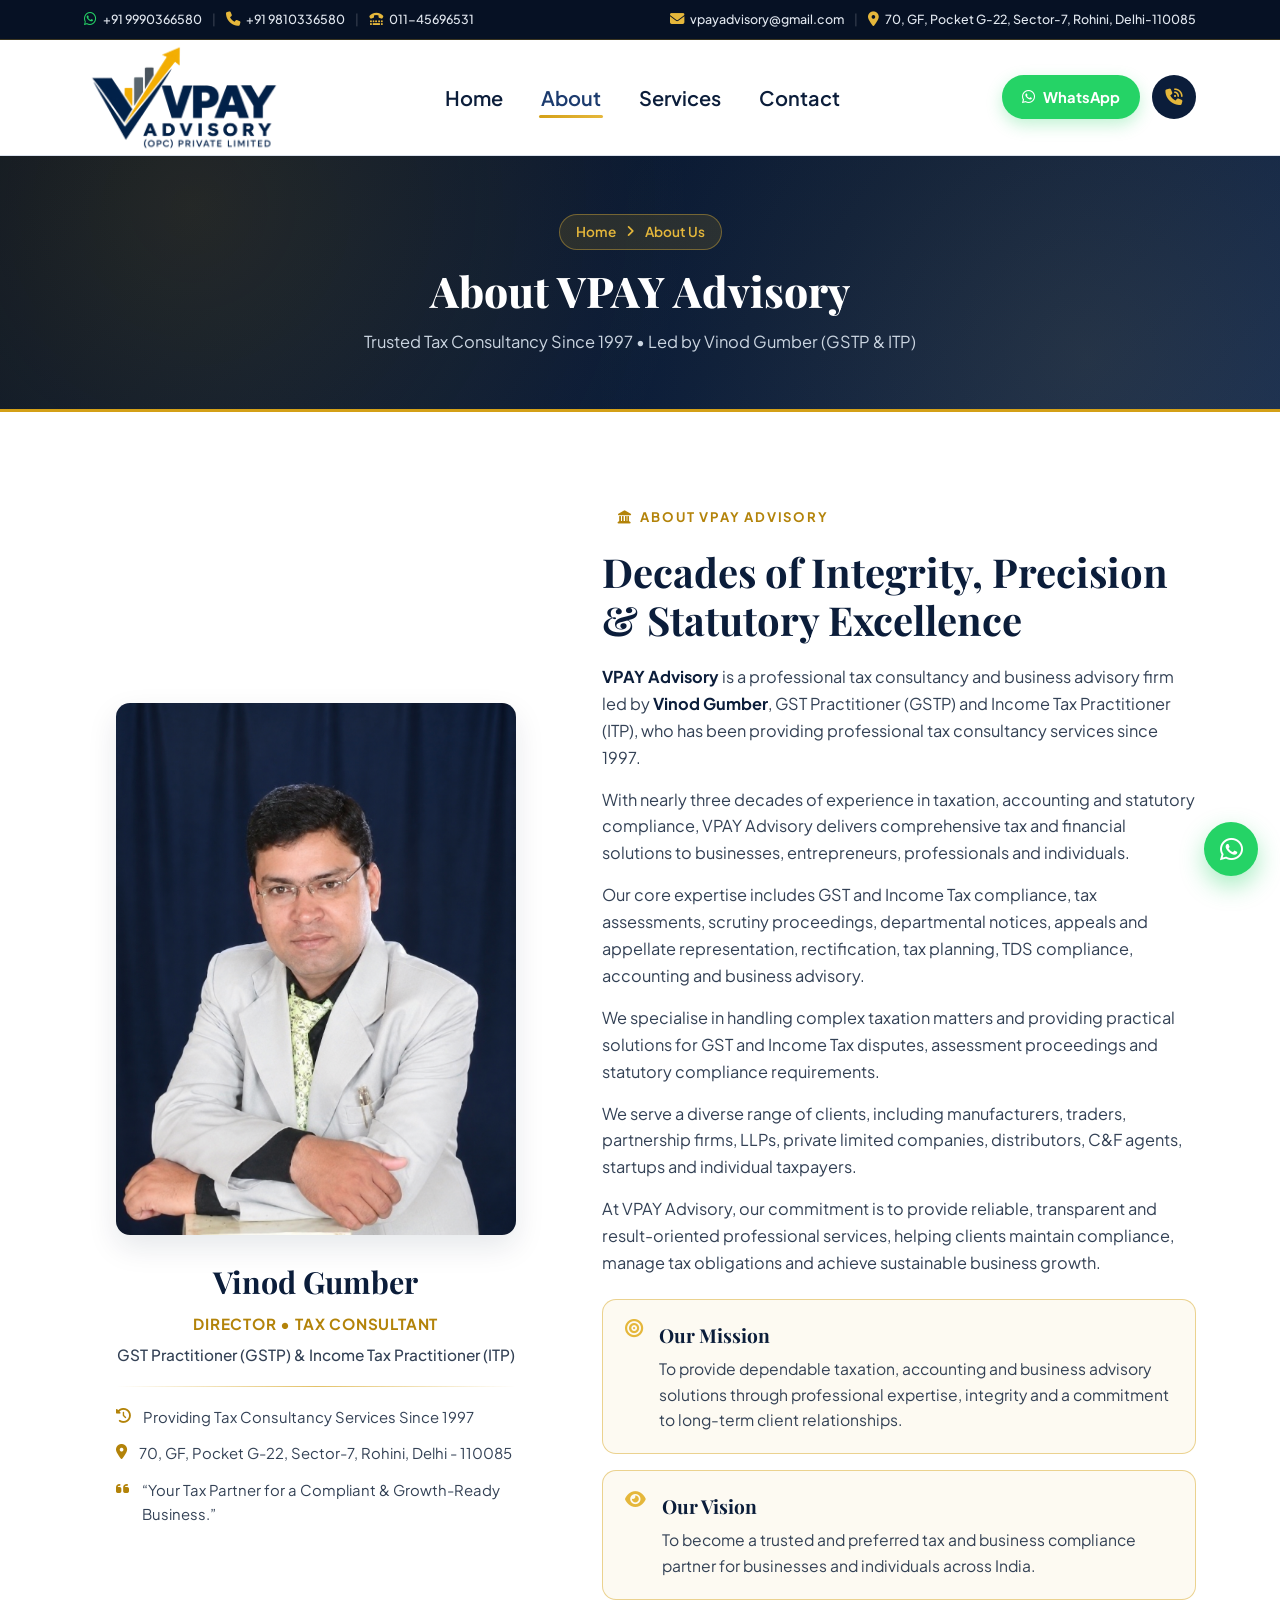
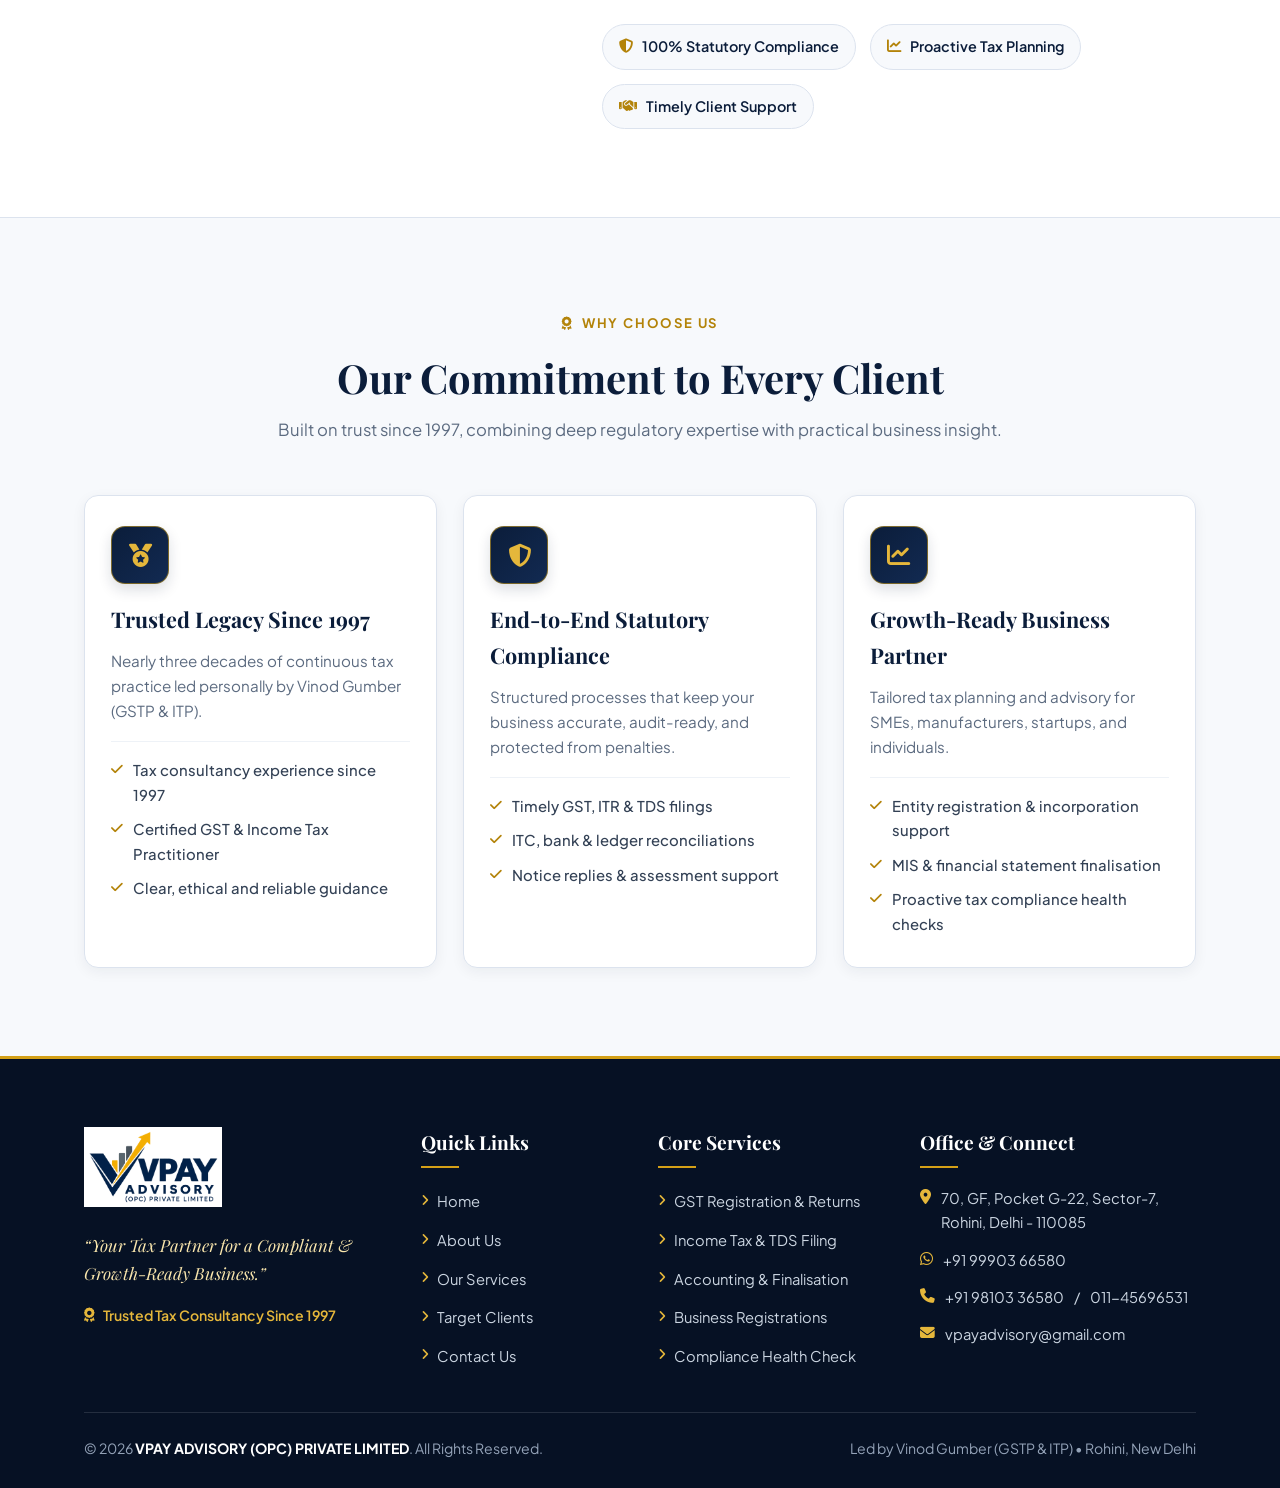
==== commit c64707fb: "changes updated" ====
--- a/about.html
+++ b/about.html
@@ -161,32 +161,50 @@
 
                     <div class="about-content-col">
                         <span class="section-eyebrow animate__animated animate__fadeInUp">
-                            <i class="fa-solid fa-landmark"></i> About Our Firm
+                            <i class="fa-solid fa-landmark"></i> About VPAY Advisory
                         </span>
                         <h2 class="section-title animate__animated animate__fadeInUp">
                             Decades of Integrity, Precision &amp; Statutory Excellence
                         </h2>
 
                         <p class="about-paragraph animate__animated animate__fadeInUp">
-                            <strong>VPAY Advisory</strong> is a professional tax consultancy and business advisory firm led by <strong>Vinod Gumber</strong>, who has been providing tax consultancy services since 1997.
-                        </p>
-                        <p class="about-paragraph animate__animated animate__fadeInUp">
-                            With decades of professional experience in taxation, accounting and statutory compliance, we provide comprehensive solutions to businesses, entrepreneurs, professionals and individuals.
-                        </p>
-                        <p class="about-paragraph animate__animated animate__fadeInUp">
-                            Our expertise includes GST, Income Tax, TDS, accounting, financial compliance, business registrations, tax planning and advisory services.
-                        </p>
-                        <p class="about-paragraph animate__animated animate__fadeInUp">
-                            We focus on providing reliable, practical and timely professional assistance to help businesses remain compliant, financially organised and growth-ready.
-                        </p>
-
-                        <div class="mission-box animate__animated animate__fadeInUp">
-                            <div class="mission-icon">
-                                <i class="fa-solid fa-bullseye"></i>
-                            </div>
-                            <div>
-                                <h4>Our Mission</h4>
-                                <p>Our mission is to become a trusted tax and business compliance partner for our clients.</p>
+                            <strong>VPAY Advisory</strong> is a professional tax consultancy and business advisory firm led by <strong>Vinod Gumber</strong>, GST Practitioner (GSTP) and Income Tax Practitioner (ITP), who has been providing professional tax consultancy services since 1997.
+                        </p>
+                        <p class="about-paragraph animate__animated animate__fadeInUp">
+                            With nearly three decades of experience in taxation, accounting and statutory compliance, VPAY Advisory delivers comprehensive tax and financial solutions to businesses, entrepreneurs, professionals and individuals.
+                        </p>
+                        <p class="about-paragraph animate__animated animate__fadeInUp">
+                            Our core expertise includes GST and Income Tax compliance, tax assessments, scrutiny proceedings, departmental notices, appeals and appellate representation, rectification, tax planning, TDS compliance, accounting and business advisory.
+                        </p>
+                        <p class="about-paragraph animate__animated animate__fadeInUp">
+                            We specialise in handling complex taxation matters and providing practical solutions for GST and Income Tax disputes, assessment proceedings and statutory compliance requirements.
+                        </p>
+                        <p class="about-paragraph animate__animated animate__fadeInUp">
+                            We serve a diverse range of clients, including manufacturers, traders, partnership firms, LLPs, private limited companies, distributors, C&amp;F agents, startups and individual taxpayers.
+                        </p>
+                        <p class="about-paragraph animate__animated animate__fadeInUp">
+                            At VPAY Advisory, our commitment is to provide reliable, transparent and result-oriented professional services, helping clients maintain compliance, manage tax obligations and achieve sustainable business growth.
+                        </p>
+
+                        <div class="mission-vision-wrapper">
+                            <div class="mission-box animate__animated animate__fadeInUp">
+                                <div class="mission-icon">
+                                    <i class="fa-solid fa-bullseye"></i>
+                                </div>
+                                <div>
+                                    <h4>Our Mission</h4>
+                                    <p>To provide dependable taxation, accounting and business advisory solutions through professional expertise, integrity and a commitment to long-term client relationships.</p>
+                                </div>
+                            </div>
+
+                            <div class="mission-box animate__animated animate__fadeInUp">
+                                <div class="mission-icon">
+                                    <i class="fa-solid fa-eye"></i>
+                                </div>
+                                <div>
+                                    <h4>Our Vision</h4>
+                                    <p>To become a trusted and preferred tax and business compliance partner for businesses and individuals across India.</p>
+                                </div>
                             </div>
                         </div>
 
--- a/style/style.css
+++ b/style/style.css
@@ -787,6 +787,40 @@
     font-size: 0.98rem;
 }
 
+.mission-vision-wrapper {
+    display: flex;
+    flex-direction: column;
+    gap: 16px;
+    margin: 22px 0 24px;
+}
+
+.mission-vision-wrapper .mission-box {
+    margin: 0;
+}
+
+.pillar-link {
+    background: var(--navy-900);
+    color: var(--white);
+    border-color: var(--navy-900);
+    transition: var(--transition);
+}
+
+.pillar-link i {
+    color: var(--gold-400);
+    transition: transform 0.25s ease;
+}
+
+.pillar-link:hover {
+    background: var(--gold-500);
+    color: var(--navy-950);
+    border-color: var(--gold-500);
+}
+
+.pillar-link:hover i {
+    color: var(--navy-950);
+    transform: translateX(4px);
+}
+
 .about-pillars {
     display: flex;
     flex-wrap: wrap;
@@ -1111,6 +1145,19 @@
     box-shadow: var(--shadow-md);
     display: flex;
     min-height: 100%;
+}
+
+.contact-map-full {
+    margin-top: 36px;
+    width: 100%;
+}
+
+.contact-map-full iframe {
+    width: 100%;
+    height: 420px;
+    min-height: 420px;
+    border: 0;
+    display: block;
 }
 
 .contact-map-card iframe {
--- a/style/responsive.css
+++ b/style/responsive.css
@@ -289,6 +289,11 @@
         grid-template-columns: 1fr;
     }
 
+    .contact-map-full iframe {
+        height: 350px;
+        min-height: 350px;
+    }
+
     .contact-map-card iframe {
         min-height: 380px;
     }
@@ -525,6 +530,15 @@
         font-size: 1.65rem;
     }
 
+    .contact-map-full {
+        margin-top: 24px;
+    }
+
+    .contact-map-full iframe {
+        height: 290px;
+        min-height: 290px;
+    }
+
     .contact-map-card iframe {
         min-height: 320px;
     }
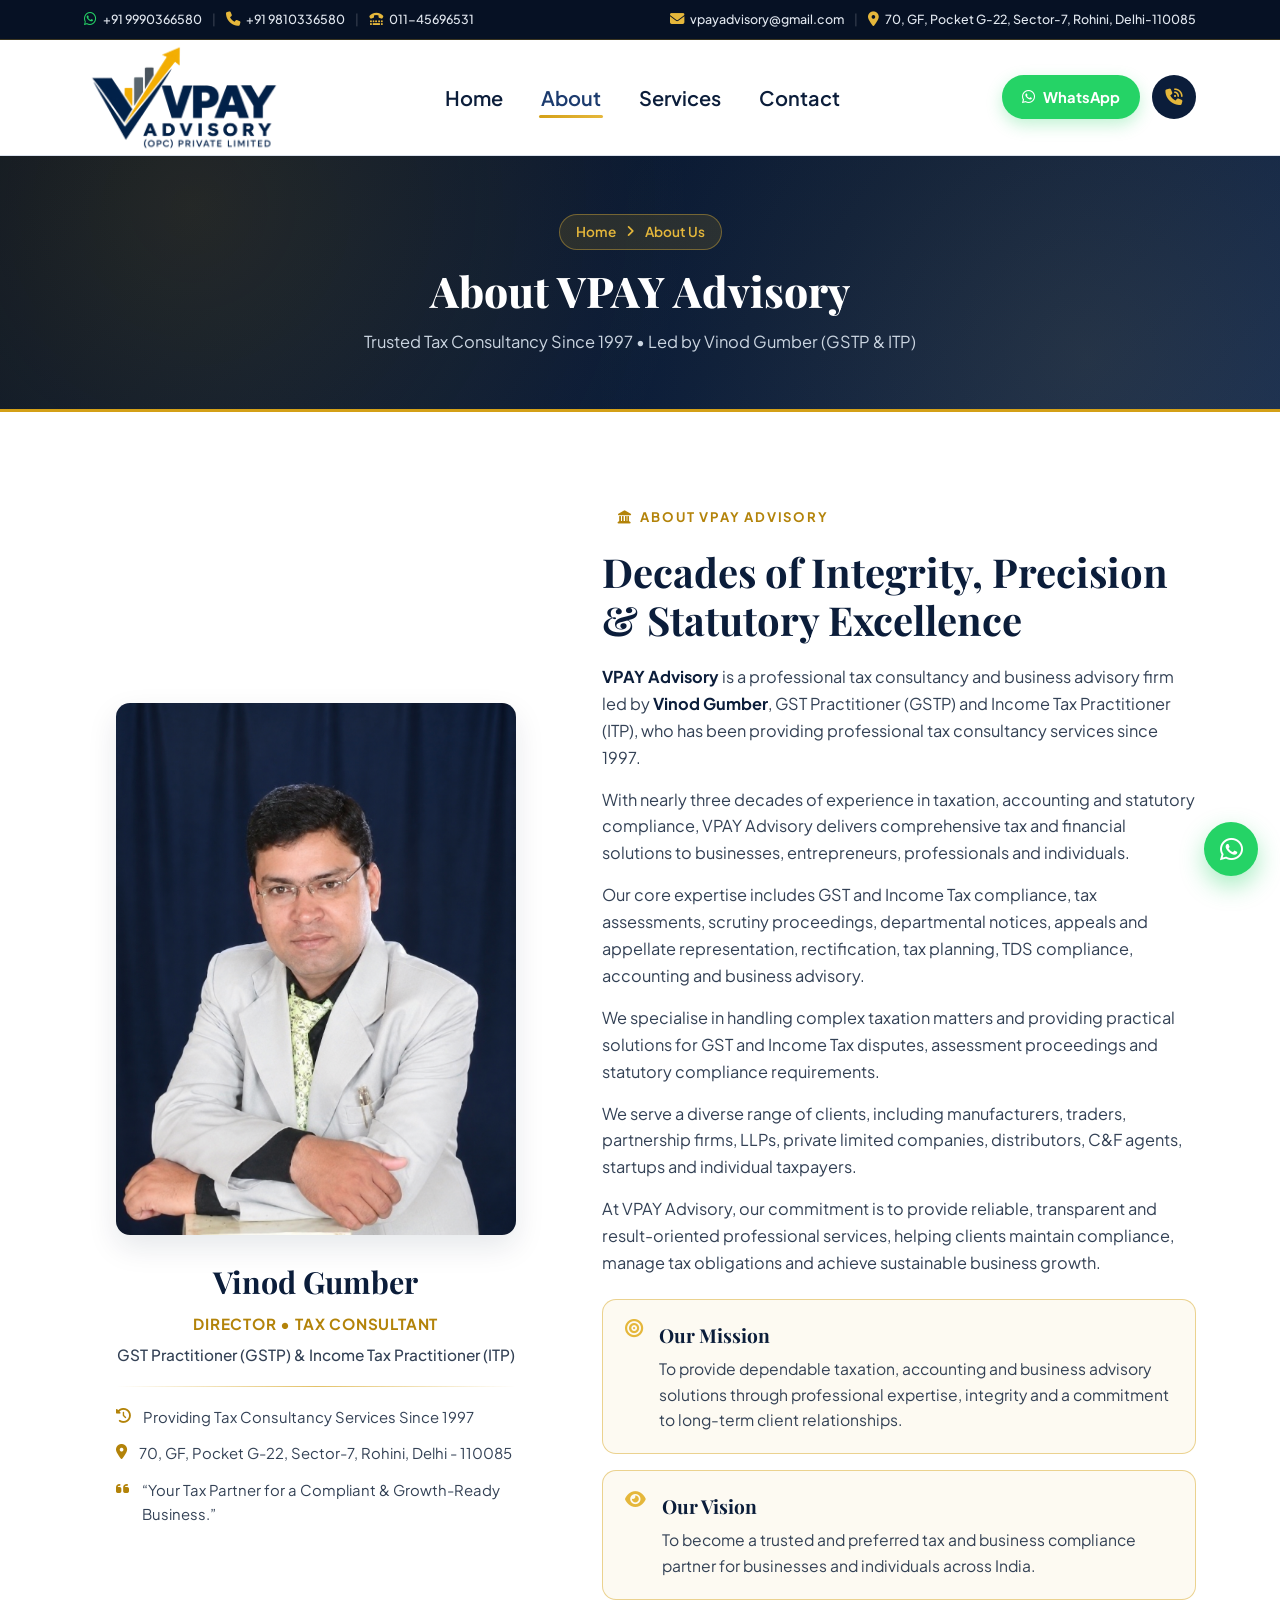
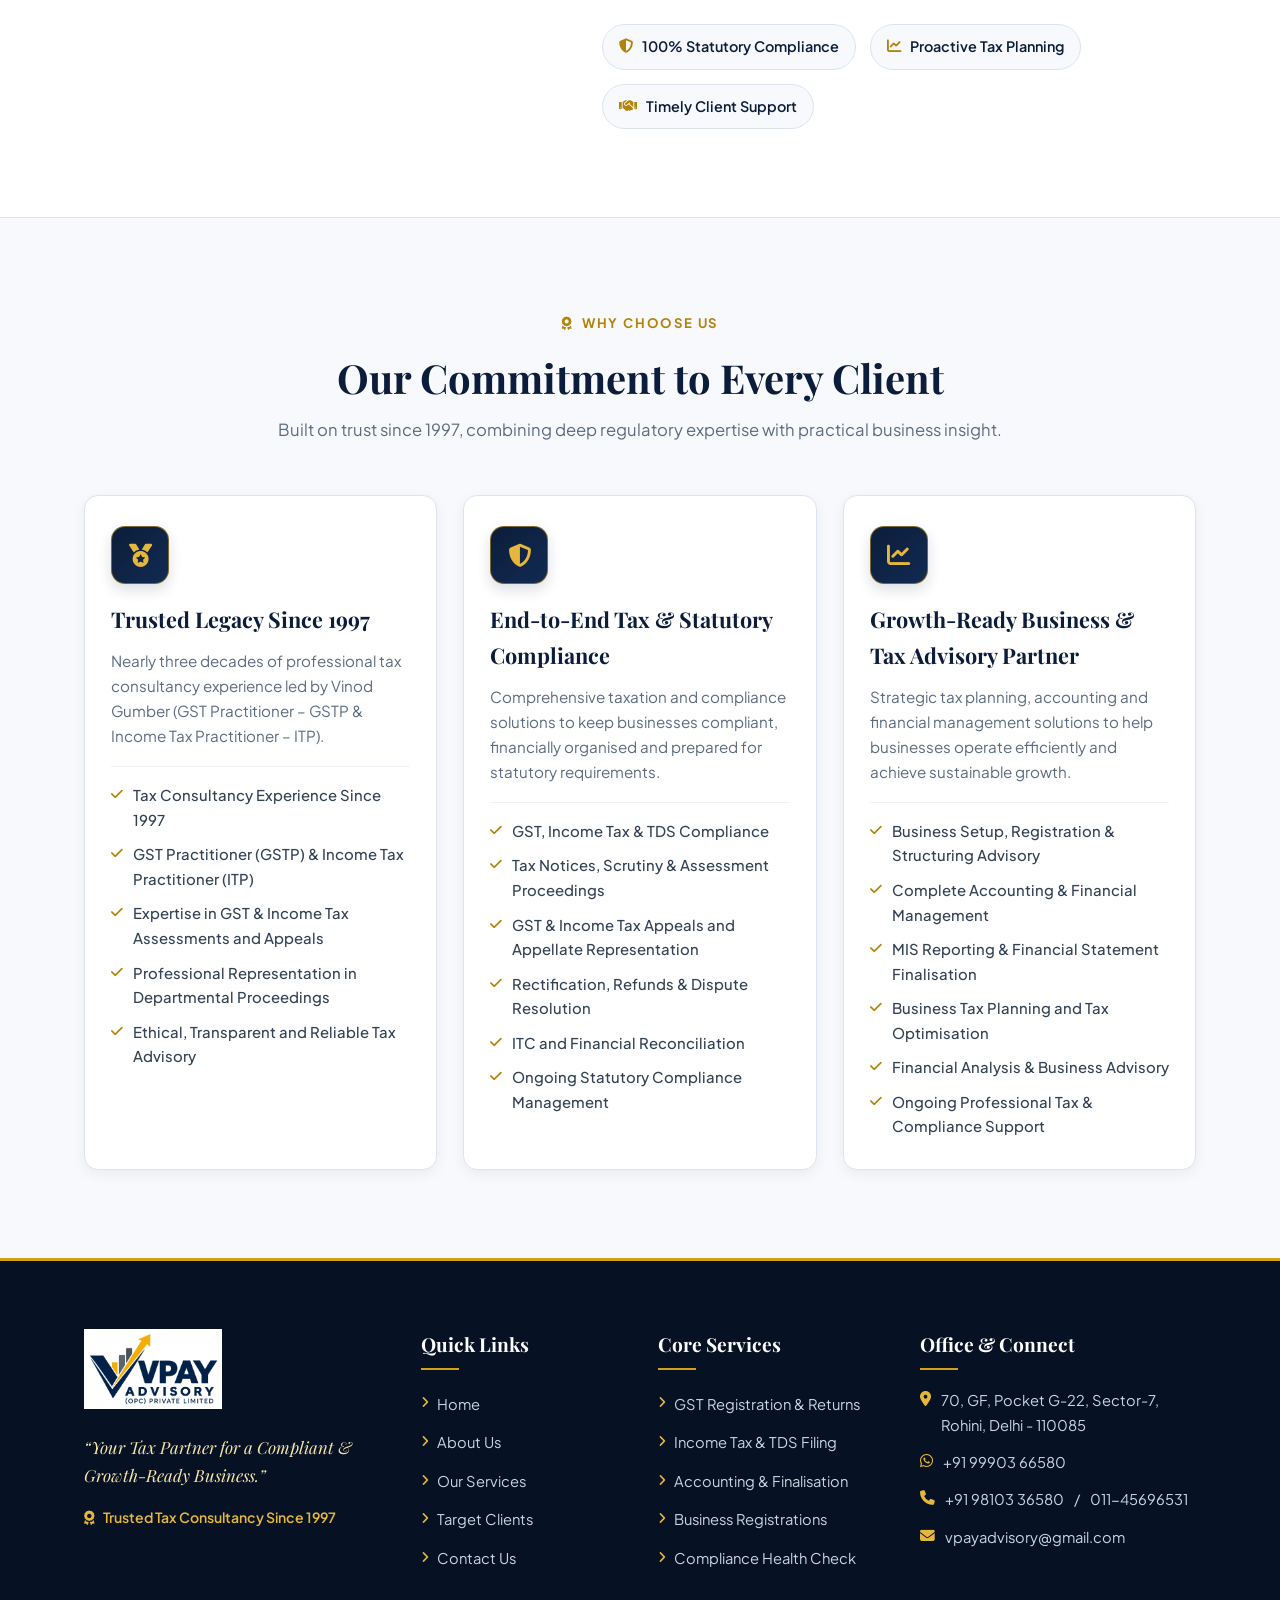
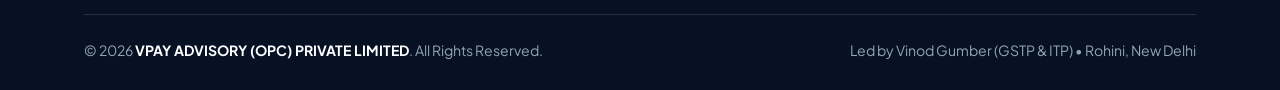
==== commit 0669cd64: "changes done" ====
--- a/about.html
+++ b/about.html
@@ -250,12 +250,14 @@
                         </div>
                         <h3>Trusted Legacy Since 1997</h3>
                         <p>
-                            Nearly three decades of continuous tax practice led personally by Vinod Gumber (GSTP &amp; ITP).
+                            Nearly three decades of professional tax consultancy experience led by Vinod Gumber (GST Practitioner – GSTP &amp; Income Tax Practitioner – ITP).
                         </p>
                         <ul class="about-more-list">
-                            <li><i class="fa-solid fa-check"></i> Tax consultancy experience since 1997</li>
-                            <li><i class="fa-solid fa-check"></i> Certified GST &amp; Income Tax Practitioner</li>
-                            <li><i class="fa-solid fa-check"></i> Clear, ethical and reliable guidance</li>
+                            <li><i class="fa-solid fa-check"></i> Tax Consultancy Experience Since 1997</li>
+                            <li><i class="fa-solid fa-check"></i> GST Practitioner (GSTP) &amp; Income Tax Practitioner (ITP)</li>
+                            <li><i class="fa-solid fa-check"></i> Expertise in GST &amp; Income Tax Assessments and Appeals</li>
+                            <li><i class="fa-solid fa-check"></i> Professional Representation in Departmental Proceedings</li>
+                            <li><i class="fa-solid fa-check"></i> Ethical, Transparent and Reliable Tax Advisory</li>
                         </ul>
                     </article>
 
@@ -264,14 +266,17 @@
                         <div class="about-more-icon">
                             <i class="fa-solid fa-shield-halved"></i>
                         </div>
-                        <h3>End-to-End Statutory Compliance</h3>
+                        <h3>End-to-End Tax &amp; Statutory Compliance</h3>
                         <p>
-                            Structured processes that keep your business accurate, audit-ready, and protected from penalties.
+                            Comprehensive taxation and compliance solutions to keep businesses compliant, financially organised and prepared for statutory requirements.
                         </p>
                         <ul class="about-more-list">
-                            <li><i class="fa-solid fa-check"></i> Timely GST, ITR &amp; TDS filings</li>
-                            <li><i class="fa-solid fa-check"></i> ITC, bank &amp; ledger reconciliations</li>
-                            <li><i class="fa-solid fa-check"></i> Notice replies &amp; assessment support</li>
+                            <li><i class="fa-solid fa-check"></i> GST, Income Tax &amp; TDS Compliance</li>
+                            <li><i class="fa-solid fa-check"></i> Tax Notices, Scrutiny &amp; Assessment Proceedings</li>
+                            <li><i class="fa-solid fa-check"></i> GST &amp; Income Tax Appeals and Appellate Representation</li>
+                            <li><i class="fa-solid fa-check"></i> Rectification, Refunds &amp; Dispute Resolution</li>
+                            <li><i class="fa-solid fa-check"></i> ITC and Financial Reconciliation</li>
+                            <li><i class="fa-solid fa-check"></i> Ongoing Statutory Compliance Management</li>
                         </ul>
                     </article>
 
@@ -280,14 +285,17 @@
                         <div class="about-more-icon">
                             <i class="fa-solid fa-chart-line"></i>
                         </div>
-                        <h3>Growth-Ready Business Partner</h3>
+                        <h3>Growth-Ready Business &amp; Tax Advisory Partner</h3>
                         <p>
-                            Tailored tax planning and advisory for SMEs, manufacturers, startups, and individuals.
+                            Strategic tax planning, accounting and financial management solutions to help businesses operate efficiently and achieve sustainable growth.
                         </p>
                         <ul class="about-more-list">
-                            <li><i class="fa-solid fa-check"></i> Entity registration &amp; incorporation support</li>
-                            <li><i class="fa-solid fa-check"></i> MIS &amp; financial statement finalisation</li>
-                            <li><i class="fa-solid fa-check"></i> Proactive tax compliance health checks</li>
+                            <li><i class="fa-solid fa-check"></i> Business Setup, Registration &amp; Structuring Advisory</li>
+                            <li><i class="fa-solid fa-check"></i> Complete Accounting &amp; Financial Management</li>
+                            <li><i class="fa-solid fa-check"></i> MIS Reporting &amp; Financial Statement Finalisation</li>
+                            <li><i class="fa-solid fa-check"></i> Business Tax Planning and Tax Optimisation</li>
+                            <li><i class="fa-solid fa-check"></i> Financial Analysis &amp; Business Advisory</li>
+                            <li><i class="fa-solid fa-check"></i> Ongoing Professional Tax &amp; Compliance Support</li>
                         </ul>
                     </article>
                 </div>
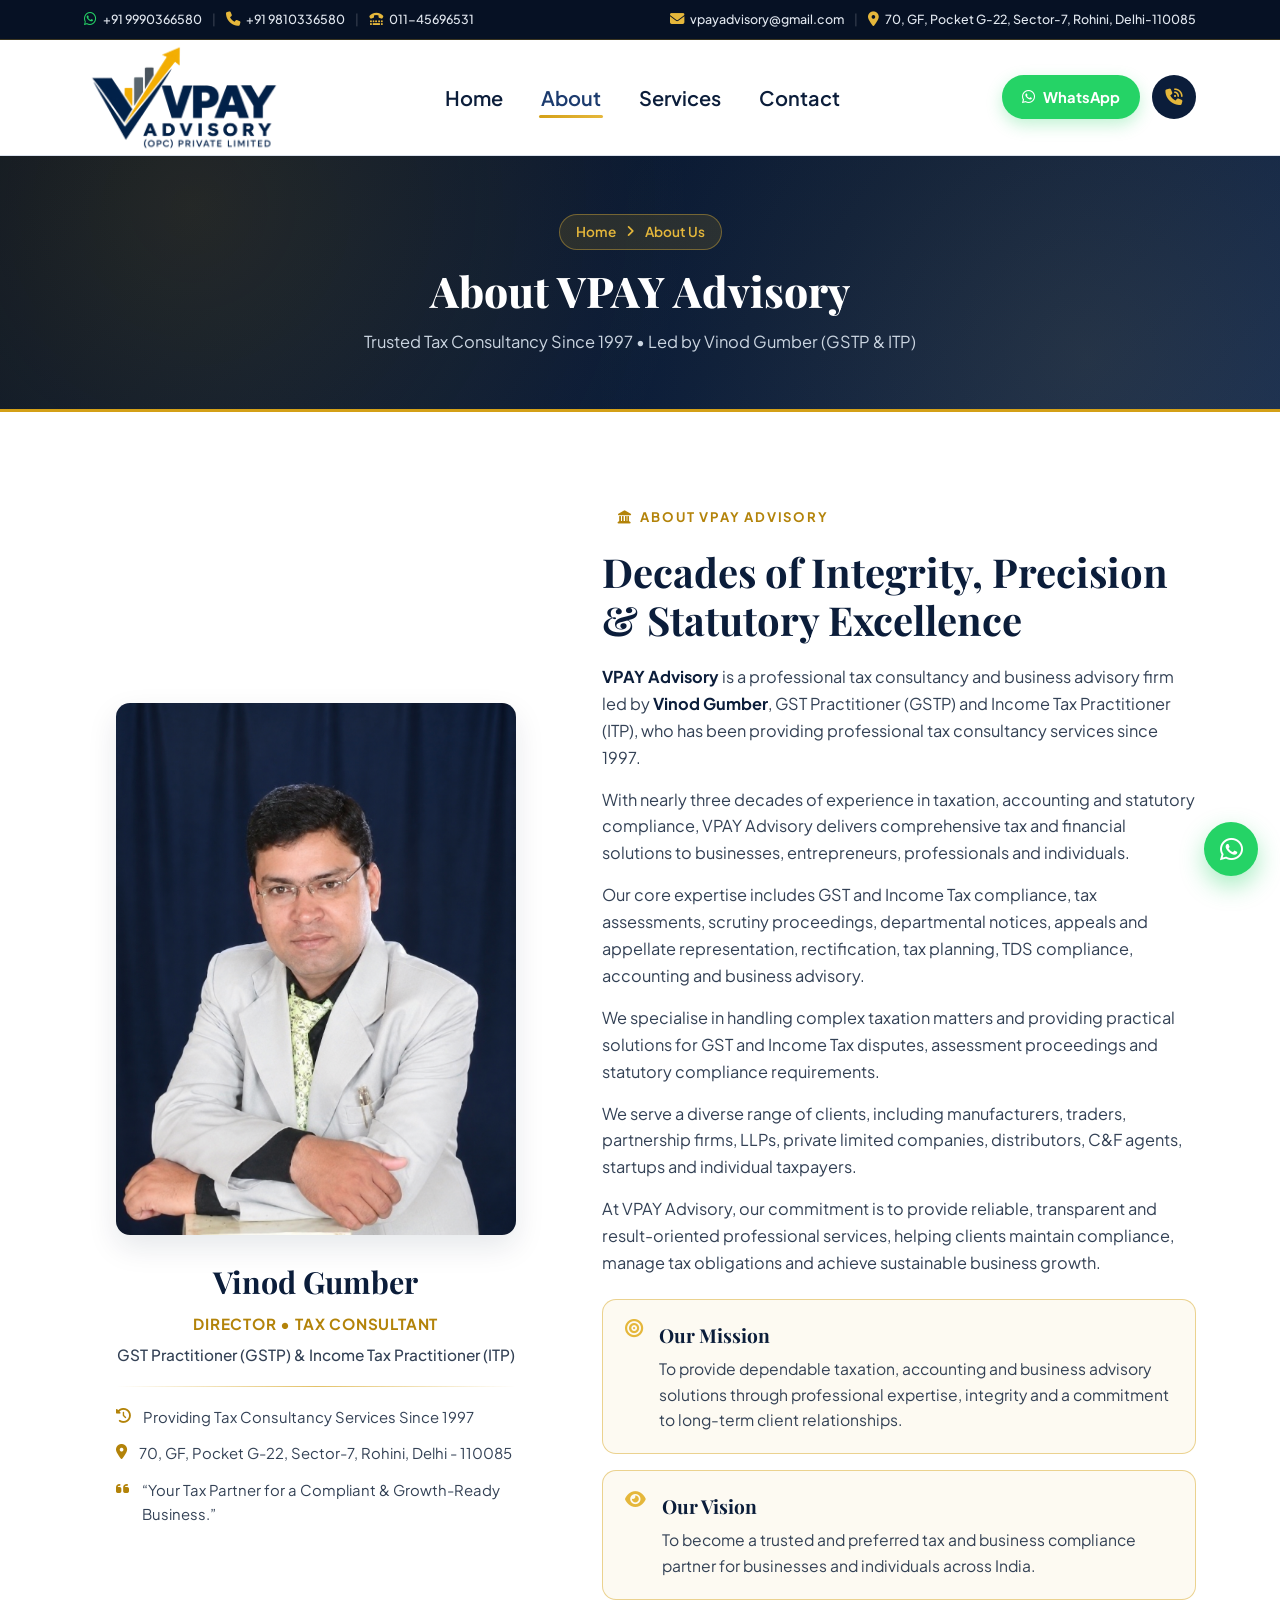
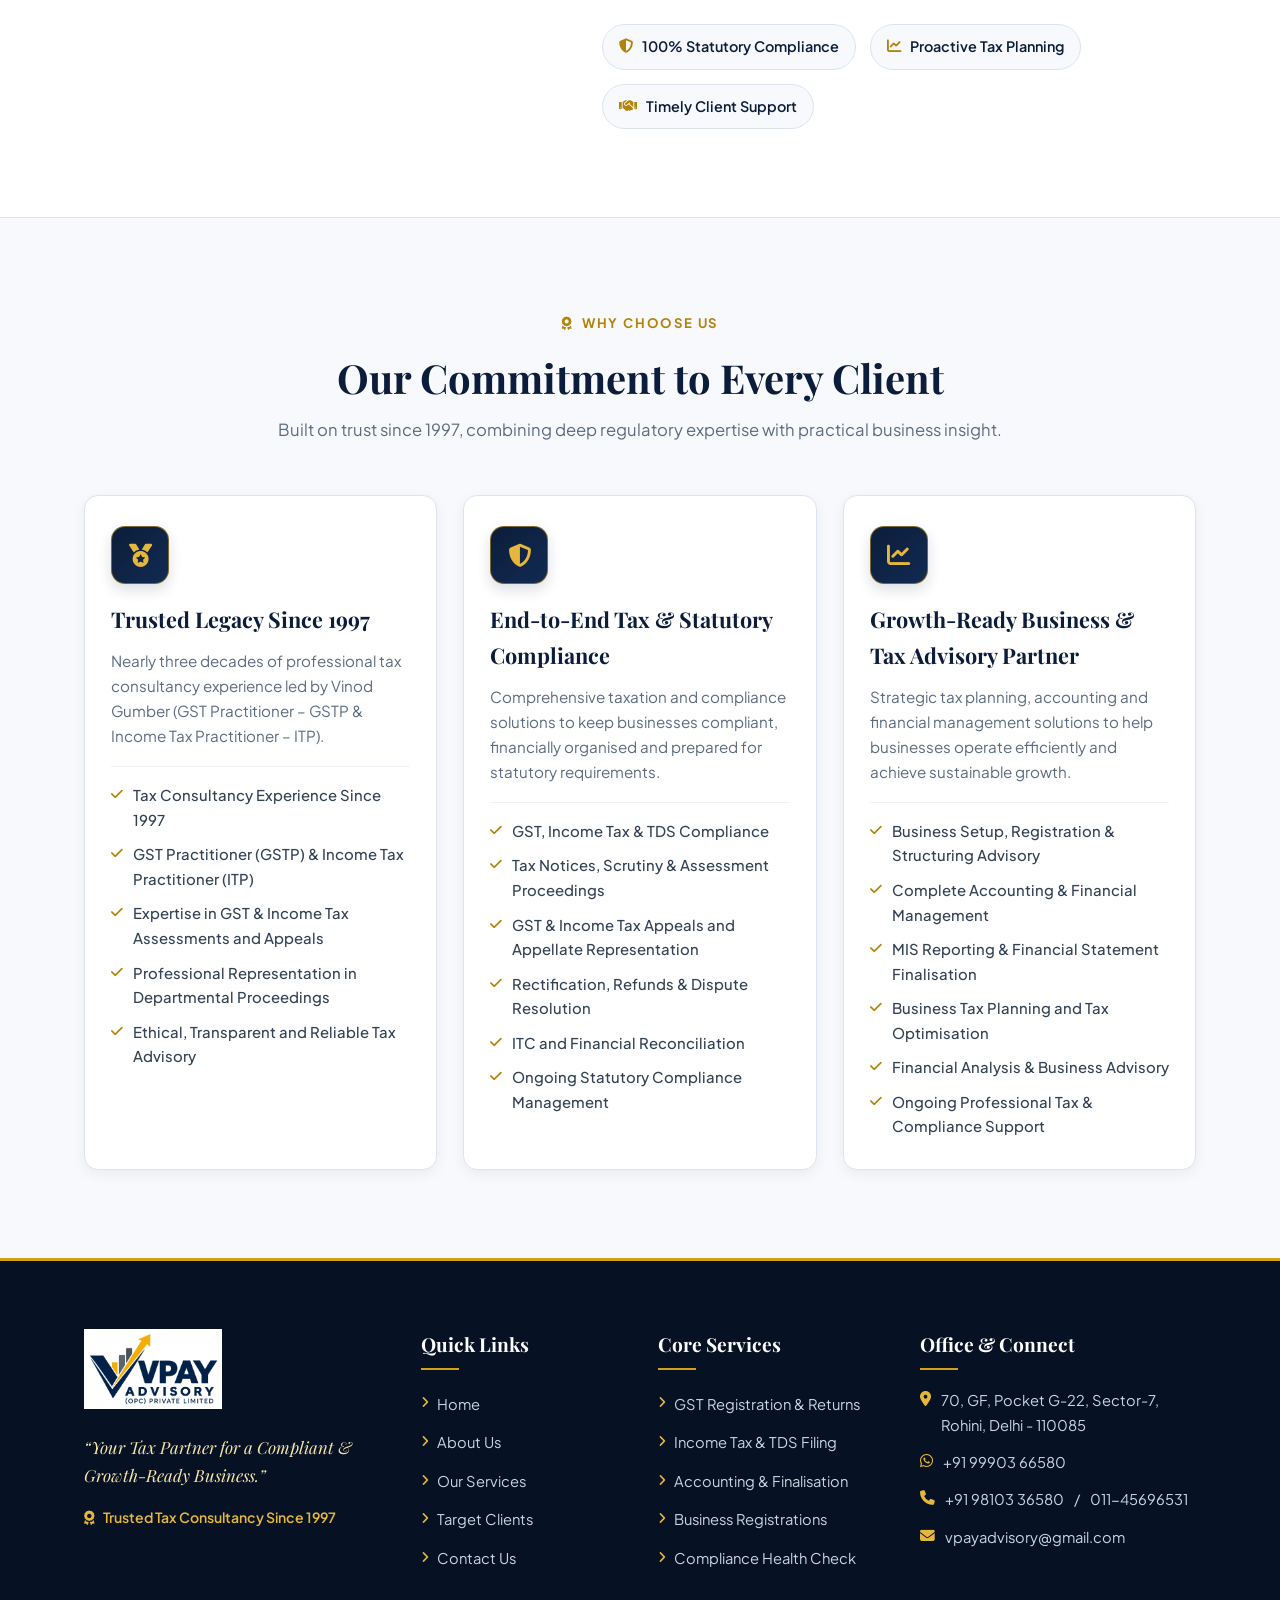
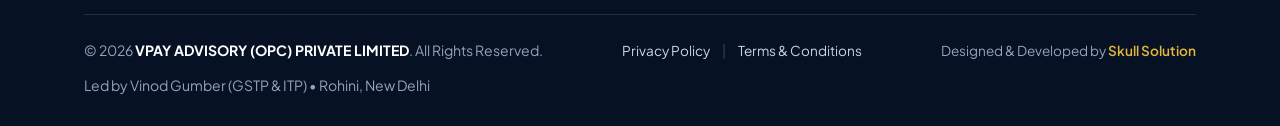
==== commit 87d747bb: "changes added favicon" ====
--- a/about.html
+++ b/about.html
@@ -5,6 +5,7 @@
     <meta name="viewport" content="width=device-width, initial-scale=1.0">
     <meta name="description" content="About VPAY Advisory (OPC) Private Limited - Trusted Tax Consultancy Since 1997 led by Vinod Gumber (GSTP & ITP) in Rohini, New Delhi.">
     <title>About Us | VPAY Advisory (OPC) Private Limited</title>
+    <link rel="shortcut icon" href="assets/v-favicon.jpg" type="image/x-icon">
 
     <!-- Google Fonts: Playfair Display (Classic Serif Headings) & Plus Jakarta Sans (Clean Corporate Body) -->
     <link rel="preconnect" href="https://fonts.googleapis.com">
@@ -368,6 +369,12 @@
 
             <div class="footer-bottom">
                 <p>&copy; <span id="currentYear">2026</span> <strong>VPAY ADVISORY (OPC) PRIVATE LIMITED</strong>. All Rights Reserved.</p>
+                <div class="footer-legal-links">
+                    <a href="privacy.html">Privacy Policy</a>
+                    <span class="footer-legal-sep">|</span>
+                    <a href="terms.html">Terms &amp; Conditions</a>
+                </div>
+                <p class="footer-credits">Designed &amp; Developed by <a href="https://skullsolution.com" target="_blank" rel="noopener noreferrer">Skull Solution</a></p>
                 <p class="footer-director">Led by Vinod Gumber (GSTP &amp; ITP) &bull; Rohini, New Delhi</p>
             </div>
         </div>
--- a/style/style.css
+++ b/style/style.css
@@ -1644,6 +1644,96 @@
     color: #94a3b8;
 }
 
+.footer-credits {
+    font-size: 0.85rem;
+    color: #94a3b8;
+}
+
+.footer-credits a {
+    color: var(--gold-400);
+    font-weight: 600;
+    transition: var(--transition);
+}
+
+.footer-credits a:hover {
+    color: var(--white);
+    text-decoration: underline;
+}
+
+.footer-legal-links {
+    display: flex;
+    align-items: center;
+    gap: 12px;
+}
+
+.footer-legal-links a {
+    color: #cbd5e1;
+    font-size: 0.85rem;
+    transition: var(--transition);
+}
+
+.footer-legal-links a:hover {
+    color: var(--gold-400);
+}
+
+.footer-legal-sep {
+    color: rgba(255, 255, 255, 0.2);
+}
+
+/* ==========================================================================
+   SIMPLE LEGAL / POLICY PAGE CONTENT
+   ========================================================================== */
+.legal-content-section {
+    background-color: var(--white);
+}
+
+.legal-content-wrap {
+    max-width: 900px;
+    margin: 0 auto;
+    color: var(--slate-700);
+    line-height: 1.8;
+}
+
+.legal-block {
+    margin-bottom: 32px;
+}
+
+.legal-block h2 {
+    font-family: var(--font-heading);
+    font-size: 1.45rem;
+    color: var(--navy-900);
+    margin-bottom: 12px;
+    border-bottom: 2px solid var(--gold-100);
+    padding-bottom: 6px;
+}
+
+.legal-block p {
+    margin-bottom: 12px;
+    font-size: 0.98rem;
+}
+
+.legal-block ul {
+    list-style: disc;
+    margin-left: 22px;
+    margin-bottom: 12px;
+}
+
+.legal-block ul li {
+    margin-bottom: 8px;
+    font-size: 0.96rem;
+}
+
+.legal-block strong {
+    color: var(--navy-900);
+}
+
+.legal-updated {
+    font-size: 0.88rem;
+    color: var(--slate-500);
+    font-style: italic;
+    margin-bottom: 26px;
+}
+
 .footer-bottom strong {
     color: var(--white);
 }
